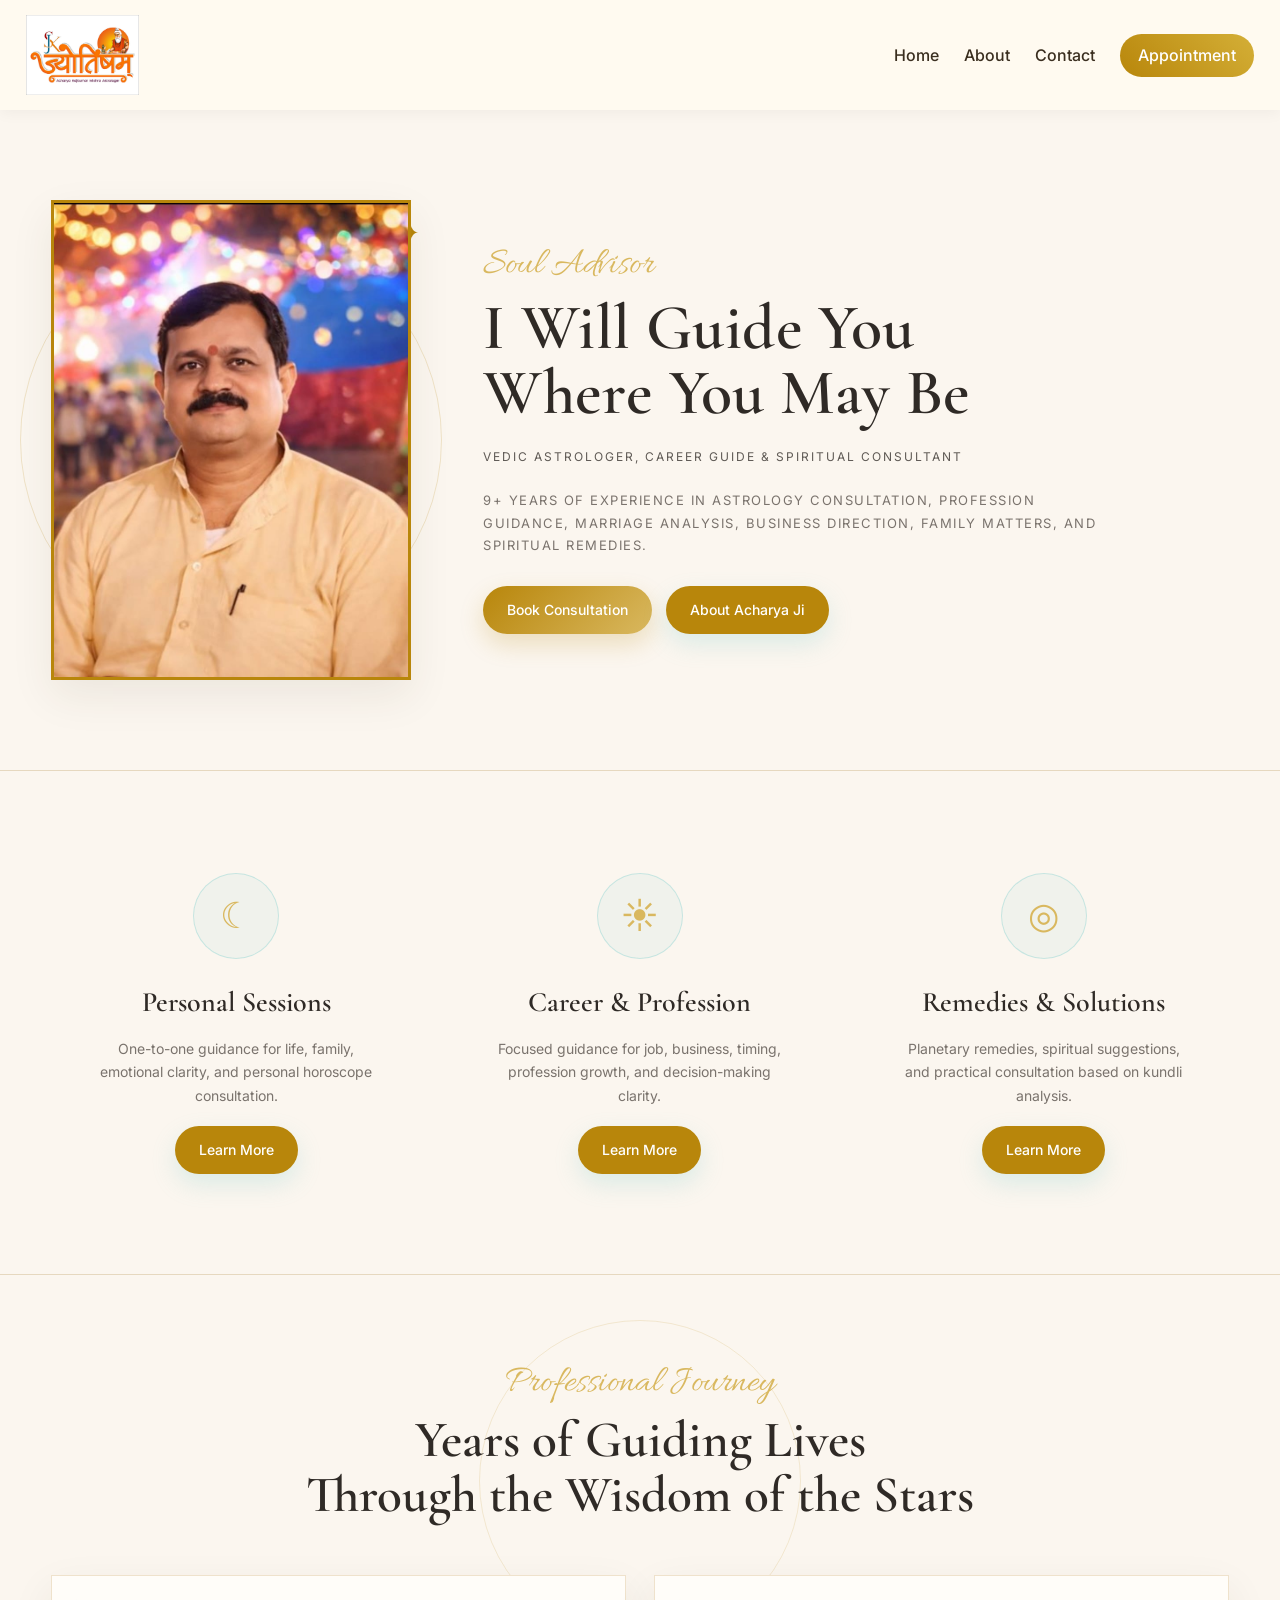
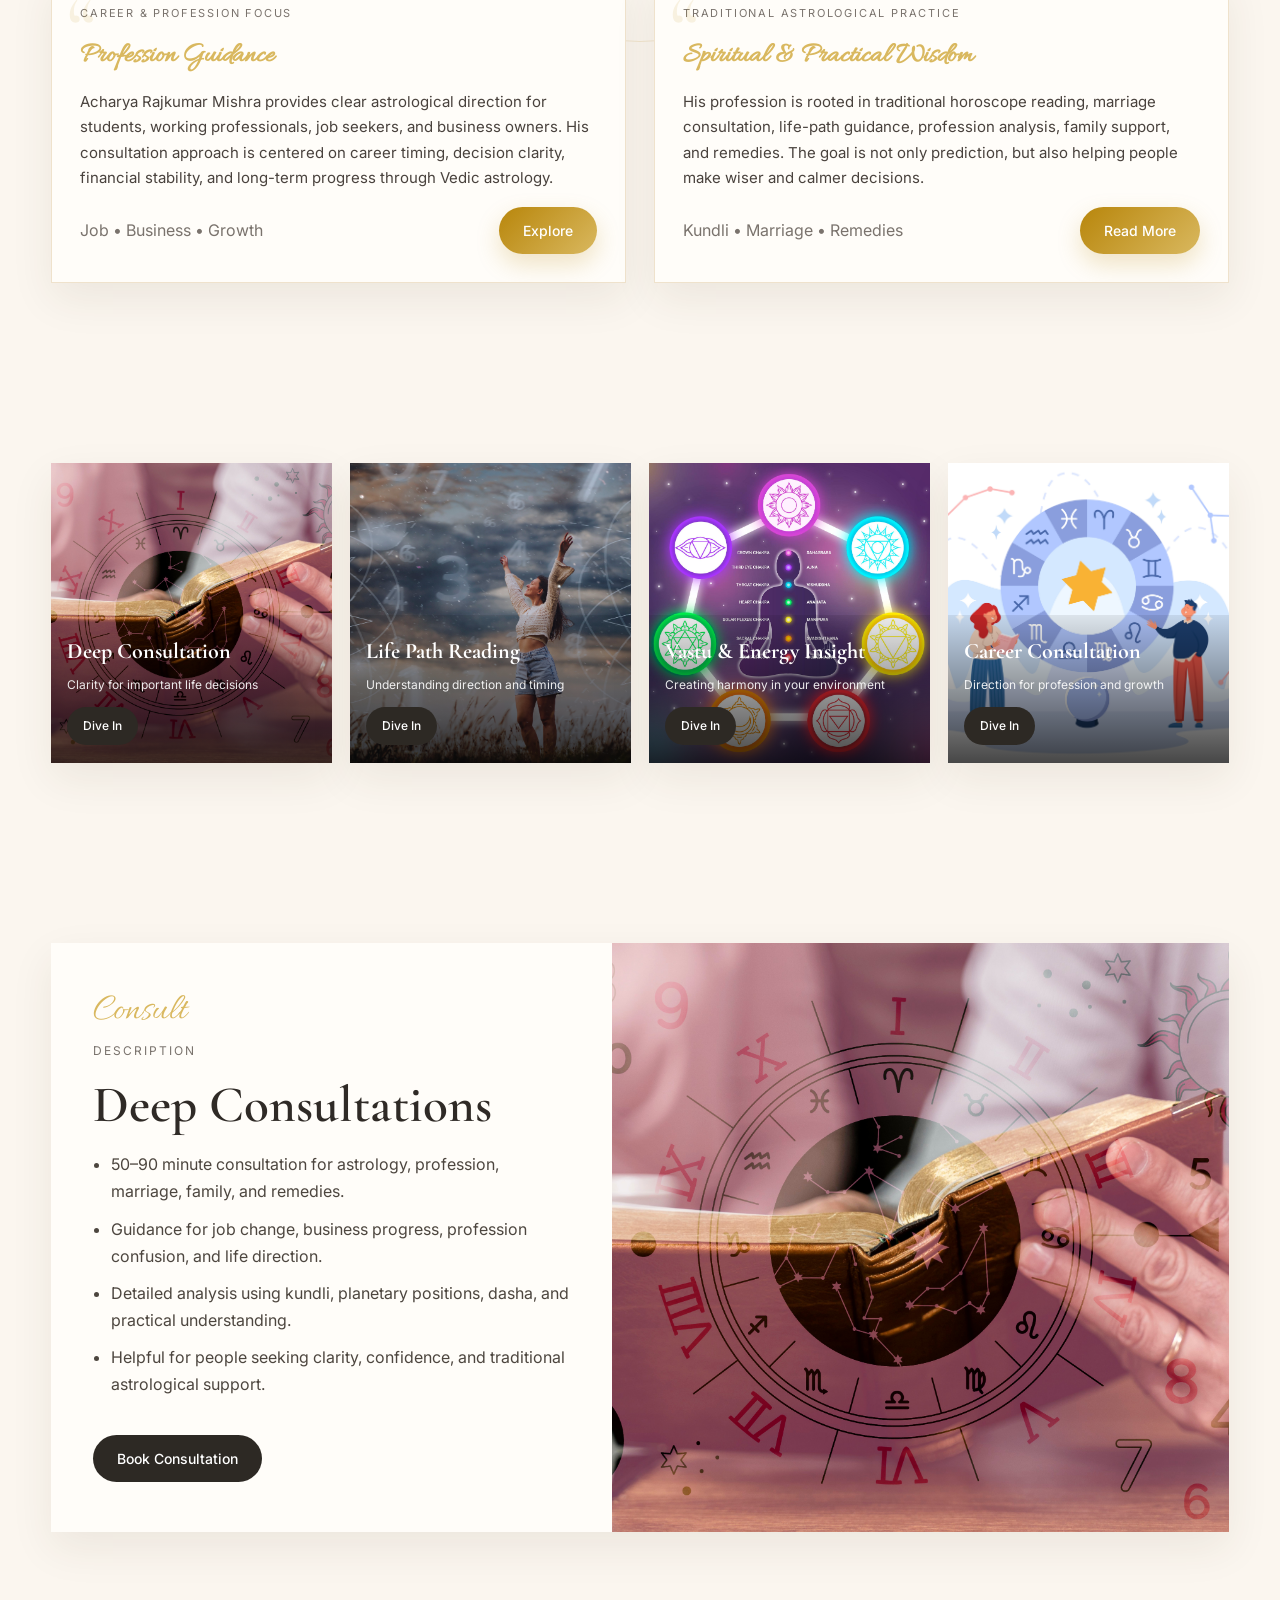
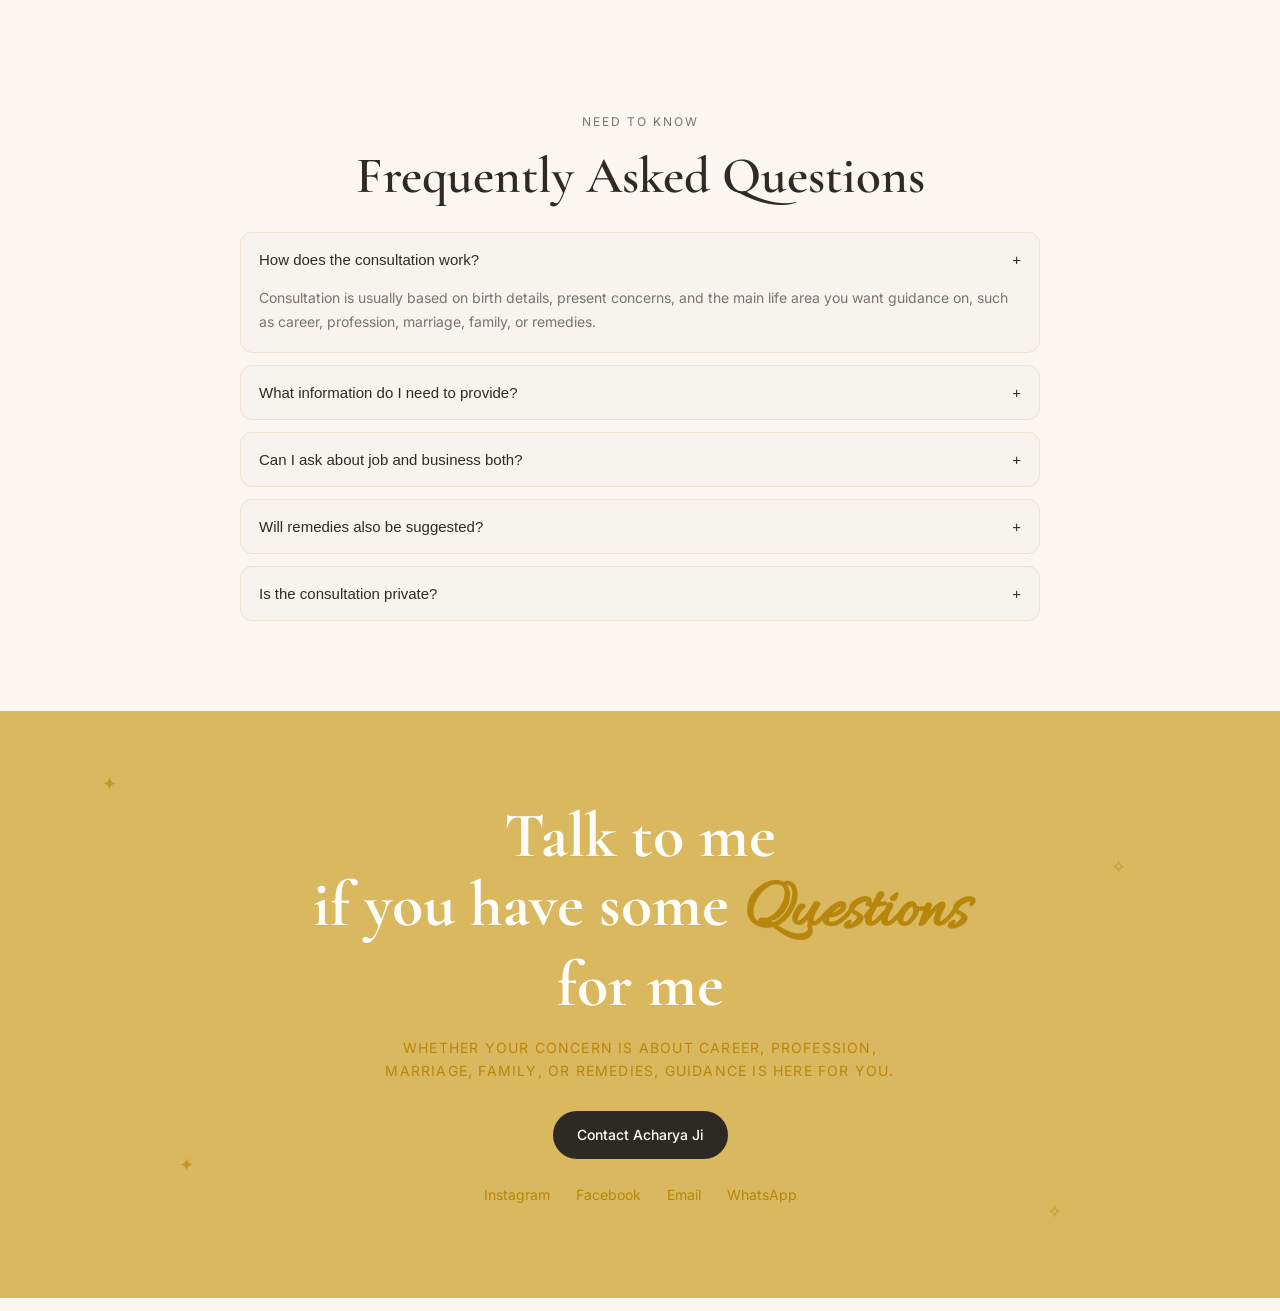
==== about.html @ c55cc21b "All new update fill added" ====
<!DOCTYPE html>
<html lang="en">
<head>
  <meta charset="UTF-8" />
  <meta name="viewport" content="width=device-width, initial-scale=1.0" />
  <title>About Acharya Rajkumar Mishra</title>

  <link rel="preconnect" href="https://fonts.googleapis.com">
  <link rel="preconnect" href="https://fonts.gstatic.com" crossorigin>
  <link href="https://fonts.googleapis.com/css2?family=Cormorant+Garamond:wght@400;500;600;700&family=Inter:wght@400;500;600&family=Allura&display=swap" rel="stylesheet">

  <style>
    :root{
      --bg:#fbf6ef;
      --bg-soft:#f6efe5;
      --card:#fffdf9;
      --text:#2f2a26;
      --muted:#7a736d;
      --gold:#b8860b;
      --gold-soft:#d9b85f;
      --teal:#b8860b;
      --teal-dark:#d9b85f;
      --line:#e6d8bf;
      --shadow:0 16px 40px rgba(62, 46, 22, 0.08);
      --radius:24px;
    }

    *{
      margin:0;
      padding:0;
      box-sizing:border-box;
    }

    body{
      font-family:"Inter",sans-serif;
      background:var(--bg);
      color:var(--text);
      line-height:1.7;
      overflow-x:hidden;
    }

    img{
      display:block;
      max-width:100%;
    }

    a{
      text-decoration:none;
    }

    .container{
      width:min(1180px, 92%);
      margin:auto;
    }

    .section{
      padding:90px 0;
      position:relative;
    }

    .section-line{
      border-top:1px solid var(--line);
    }

    .script-title{
      font-family:"Allura",cursive;
      color:var(--teal-dark);
      font-size:38px;
      line-height:1;
      margin-bottom:10px;
    }

    .serif-title{
      font-family:"Cormorant Garamond",serif;
      font-size:clamp(38px, 5vw, 72px);
      line-height:1.02;
      font-weight:600;
      letter-spacing:.4px;
    }

    .serif-subtitle{
      font-family:"Cormorant Garamond",serif;
      font-size:clamp(32px,4vw,56px);
      line-height:1.08;
      font-weight:600;
    }

    .small-label{
      text-transform:uppercase;
      letter-spacing:2px;
      font-size:12px;
      color:var(--muted);
      margin-bottom:16px;
    }

    .muted{
      color:var(--muted);
    }

    .btn{
      display:inline-flex;
      align-items:center;
      justify-content:center;
      padding:12px 24px;
      border-radius:999px;
      font-size:14px;
      font-weight:500;
      transition:.3s ease;
      border:none;
      cursor:pointer;
    }

    .btn-primary{
      background:linear-gradient(135deg,var(--gold),var(--gold-soft));
      color:#fff;
      box-shadow:0 10px 24px rgba(184,134,11,0.22);
    }

    .btn-primary:hover{
      transform:translateY(-2px);
      opacity:.95;
    }

    .btn-secondary{
      background:var(--teal);
      color:#fff;
      box-shadow:0 10px 24px rgba(120,202,202,0.24);
    }

    .btn-secondary:hover{
      background:var(--teal-dark);
      transform:translateY(-2px);
    }

    .btn-dark{
      background:#2d2924;
      color:#fff;
    }

    .btn-dark:hover{
      transform:translateY(-2px);
    }

    /* HERO */
    .hero-grid{
      display:grid;
      grid-template-columns:360px 1fr;
      gap:72px;
      align-items:center;
    }

    .hero-image-wrap{
      position:relative;
      max-width:360px;
      margin:auto;
    }

    .hero-image-wrap::before{
      content:"";
      position:absolute;
      width:420px;
      height:420px;
      border:1px solid rgba(184,134,11,0.18);
      border-radius:50%;
      top:50%;
      left:50%;
      transform:translate(-50%,-50%);
    }

    .hero-image-wrap::after{
      content:"✦";
      position:absolute;
      right:-8px;
      top:18px;
      color:var(--teal);
      font-size:18px;
    }

    .hero-image{
      position:relative;
      z-index:2;
      height:480px;
      width:100%;
      object-fit:cover;
      border:3px solid var(--teal);
      box-shadow:var(--shadow);
      background:#ddd;
    }

    .hero-content{
      max-width:650px;
    }

    .hero-mini{
      margin-top:22px;
      font-size:12px;
      text-transform:uppercase;
      letter-spacing:2px;
      color:#5f5a55;
    }

    .hero-meta{
      margin-top:22px;
      font-size:13px;
      text-transform:uppercase;
      letter-spacing:1.5px;
      color:var(--muted);
      max-width:620px;
    }

    .hero-actions{
      margin-top:30px;
      display:flex;
      gap:14px;
      flex-wrap:wrap;
    }

    /* FEATURE CARDS */
    .three-cards{
      display:grid;
      grid-template-columns:repeat(3,1fr);
      gap:34px;
      text-align:center;
    }

    .info-card{
      padding:12px 10px 10px;
    }

    .info-icon{
      width:86px;
      height:86px;
      margin:0 auto 20px;
      border-radius:50%;
      display:grid;
      place-items:center;
      border:1px solid rgba(120,202,202,0.35);
      background:rgba(120,202,202,0.08);
      color:var(--teal-dark);
      font-size:36px;
    }

    .info-card h4{
      font-family:"Cormorant Garamond",serif;
      font-size:28px;
      font-weight:600;
      margin-bottom:10px;
    }

    .info-card p{
      max-width:300px;
      margin:0 auto 18px;
      font-size:14px;
      color:var(--muted);
    }

    /* CENTER HEADING */
    .center-intro{
      text-align:center;
      max-width:860px;
      margin:0 auto 52px;
      position:relative;
    }

    .center-intro::before{
      content:"";
      position:absolute;
      width:320px;
      height:320px;
      border:1px solid rgba(184,134,11,0.14);
      border-radius:50%;
      left:50%;
      top:-45px;
      transform:translateX(-50%);
      z-index:0;
    }

    .center-intro > *{
      position:relative;
      z-index:1;
    }

    /* STORY / CAREER */
    .story-grid{
      display:grid;
      grid-template-columns:1fr 1fr;
      gap:28px;
    }

    .story-card{
      background:var(--card);
      border:1px solid #efe2cc;
      padding:28px;
      box-shadow:var(--shadow);
      position:relative;
      overflow:hidden;
    }

    .story-card::before{
      content:"“";
      position:absolute;
      left:14px;
      top:-24px;
      font-family:"Cormorant Garamond",serif;
      font-size:90px;
      color:rgba(184,134,11,0.10);
    }

    .story-tag{
      font-size:11px;
      letter-spacing:1.8px;
      text-transform:uppercase;
      color:var(--muted);
      margin-bottom:10px;
    }

    .story-card h5{
      font-family:"Allura",cursive;
      font-size:28px;
      color:var(--teal-dark);
      margin-bottom:8px;
    }

    .story-card p{
      color:#49423d;
      font-size:15px;
    }

    .story-footer{
      margin-top:16px;
      display:flex;
      justify-content:space-between;
      align-items:center;
      gap:10px;
      flex-wrap:wrap;
    }

    /* IMAGE GALLERY */
    .service-gallery{
      display:grid;
      grid-template-columns:repeat(4,1fr);
      gap:18px;
    }

    .service-tile{
      min-height:300px;
      position:relative;
      overflow:hidden;
      background:#ddd;
      box-shadow:var(--shadow);
    }

    .service-tile img{
      width:100%;
      height:100%;
      object-fit:cover;
      transition:.5s ease;
    }

    .service-tile:hover img{
      transform:scale(1.05);
    }

    .service-overlay{
      position:absolute;
      inset:auto 0 0 0;
      padding:18px 16px;
      background:linear-gradient(to top, rgba(0,0,0,0.72), rgba(0,0,0,0.08));
      color:#fff;
    }

    .service-overlay h4{
      font-family:"Cormorant Garamond",serif;
      font-size:22px;
      margin-bottom:4px;
    }

    .service-overlay p{
      font-size:12px;
      margin-bottom:12px;
      opacity:.9;
    }

    .service-overlay .btn{
      padding:9px 16px;
      font-size:12px;
    }

    /* CONSULT */
    .consult-grid{
      display:grid;
      grid-template-columns:1fr 1.1fr;
      min-height:500px;
      background:var(--card);
      box-shadow:var(--shadow);
      overflow:hidden;
    }

    .consult-content{
      padding:50px 42px;
      display:flex;
      flex-direction:column;
      justify-content:center;
    }

    .consult-content ul{
      margin:18px 0 26px 18px;
      color:#4d463f;
    }

    .consult-content li{
      margin-bottom:10px;
    }

    .consult-image img{
      width:100%;
      height:100%;
      object-fit:cover;
    }

    /* FAQ */
    .faq-wrap{
      max-width:800px;
      margin:auto;
      text-align:center;
    }

    .faq-list{
      margin-top:28px;
      display:flex;
      flex-direction:column;
      gap:12px;
      text-align:left;
    }

    .faq-item{
      background:#f7f4ef;
      border:1px solid #eee2d2;
      border-radius:12px;
      overflow:hidden;
    }

    .faq-question{
      width:100%;
      background:transparent;
      border:none;
      padding:18px 18px;
      text-align:left;
      display:flex;
      justify-content:space-between;
      gap:12px;
      font-size:15px;
      font-weight:500;
      color:#2f2a26;
      cursor:pointer;
    }

    .faq-answer{
      display:none;
      padding:0 18px 18px;
      color:var(--muted);
      font-size:14px;
    }

    .faq-item.active .faq-answer{
      display:block;
    }

    /* CTA */
    .cta-section{
      background:#d9b85f;
      text-align:center;
      padding:90px 0;
      position:relative;
      overflow:hidden;
    }

    .cta-title{
      font-family:"Cormorant Garamond",serif;
      font-size:clamp(36px,5vw,64px);
      line-height:1.08;
      color:#fffdf7;
      text-shadow:0 1px 0 rgba(0,0,0,0.03);
    }

    .cta-title span{
      font-family:"Allura",cursive;
      color:#b8860b;
      font-size:1.08em;
    }

    .cta-text{
      margin:16px auto 28px;
      max-width:540px;
      color:#b8860b;
      font-size:14px;
      text-transform:uppercase;
      letter-spacing:1.2px;
    }

    .contact-links{
      display:flex;
      justify-content:center;
      flex-wrap:wrap;
      gap:26px;
      margin-top:24px;
    }

    .contact-links a{
      color:#b8860b;
      font-size:14px;
      border-bottom:1px solid transparent;
      transition:.3s ease;
    }

    .contact-links a:hover{
      border-color:#b8860b;
    }

    .floating-star{
      position:absolute;
      color:var(--teal);
      opacity:.65;
      font-size:18px;
      animation:floatStar 6s ease-in-out infinite;
      pointer-events:none;
    }

    .star-1{ top:10%; left:8%; }
    .star-2{ top:24%; right:12%; animation-delay:1.2s; }
    .star-3{ bottom:20%; left:14%; animation-delay:2s; }
    .star-4{ bottom:12%; right:17%; animation-delay:3s; }

    @keyframes floatStar{
      0%,100%{ transform:translateY(0) rotate(0deg); }
      50%{ transform:translateY(-12px) rotate(12deg); }
    }

    @media (max-width:1100px){
      .hero-grid{
        grid-template-columns:320px 1fr;
        gap:42px;
      }

      .service-gallery{
        grid-template-columns:repeat(2,1fr);
      }
    }

    @media (max-width:900px){
      .hero-grid,
      .story-grid,
      .consult-grid{
        grid-template-columns:1fr;
      }

      .hero-content{
        text-align:center;
        margin:auto;
      }

      .hero-actions{
        justify-content:center;
      }

      .three-cards{
        grid-template-columns:1fr;
      }

      .consult-content{
        order:2;
      }

      .consult-image{
        order:1;
        min-height:340px;
      }
    }

    @media (max-width:640px){
      .section{
        padding:70px 0;
      }

      .service-gallery{
        grid-template-columns:1fr;
      }

      .hero-image{
        height:400px;
      }

      .consult-content{
        padding:34px 24px;
      }
    }

    /* NAVBAR */
        .navbar {
            width: 100%;
            background: #fffaf0;
            padding: 15px 2%;
            position: sticky;
            top: 0;
            z-index: 100;
            transition: 0.3s ease;
            box-shadow: 0 2px 15px rgba(0, 0, 0, 0.05);
            margin-bottom: 1%;
            margin-top: -1%;
        }

        .nav-container {
            display: flex;
            justify-content: space-between;
            align-items: center;
        }

        /* LOGO */
        .logo img {
            height: 80px;
            width: auto;
        }

        /* MENU */
        .nav-menu {
            display: flex;
            align-items: center;
            gap: 25px;
        }

        .nav-menu a {
            text-decoration: none;
            color: #3a2e1f;
            font-weight: 500;
            transition: 0.3s ease;
        }

        .nav-menu a:hover {
            color: #b8860b;
        }

        /* APPOINTMENT BUTTON */
        .nav-btn {
            background: linear-gradient(45deg, #b8860b, #d4af37);
            color: white !important;
            padding: 8px 18px;
            border-radius: 25px;
            font-weight: 600;
            transition: 0.3s ease;
        }

        .nav-btn:hover {
            transform: translateY(-2px);
            box-shadow: 0 6px 15px rgba(184, 134, 11, 0.4);
        }

        /* MOBILE TOGGLE */
        .menu-toggle {
            display: none;
            font-size: 28px;
            cursor: pointer;
            color: #3a2e1f;
        }

        /* RESPONSIVE */
        @media (max-width: 992px) {

            .nav-menu {
                position: absolute;
                top: 80px;
                right: 0;
                background: #fffaf0;
                flex-direction: column;
                width: 250px;
                padding: 25px;
                box-shadow: -5px 10px 25px rgba(0, 0, 0, 0.1);
                display: none;
                border-radius: 0 0 0 15px;
            }

            .nav-menu.active {
                display: flex;
            }

            .menu-toggle {
                display: block;
            }
        }

  </style>
</head>
<body>

  <!-- NAVBAR -->
    <header class="navbar">
        <div class="nav-container">

            <!-- LOGO LEFT -->
            <div class="logo">
                <img src="images/WhatsApp Image 2026-03-04 at 14.30.59.jpeg" alt="Astrology Logo">
            </div>

            <!-- MENU -->
            <nav class="nav-menu" id="navMenu">
                <a href="index.html">Home</a>
                <a href="about.html">About</a>
                <!-- <a href="#courses">Courses</a> -->
                <!-- <a href="#planets">Planets</a> -->
                <a href="contact.html">Contact</a>
                <a href="index.html#appointment" class="nav-btn">Appointment</a>
            </nav>

            <!-- MOBILE MENU ICON -->
            <div class="menu-toggle" id="menuToggle">
                ☰
            </div>

        </div>
    </header>

  <section class="section">
    <div class="container hero-grid">
      <div class="hero-image-wrap">
        <img class="hero-image" src="images/Acharya Rajkumar Mishra Photo.png" alt="Acharya Rajkumar Mishra portrait placeholder">
      </div>

      <div class="hero-content">
        <div class="script-title">Soul Advisor</div>
        <h1 class="serif-title">I Will Guide You<br>Where You May Be</h1>

        <div class="hero-mini">Vedic Astrologer, Career Guide & Spiritual Consultant</div>

        <p class="hero-meta">
          9+ years of experience in astrology consultation, profession guidance,
          marriage analysis, business direction, family matters, and spiritual remedies.
        </p>

        <div class="hero-actions">
          <a href="contact.html" class="btn btn-primary">Book Consultation</a>
          <a href="about.html" class="btn btn-secondary">About Acharya Ji</a>
        </div>
      </div>
    </div>
  </section>

  <section class="section section-line">
    <div class="container three-cards">
      <div class="info-card">
        <div class="info-icon">☾</div>
        <h4>Personal Sessions</h4>
        <p>One-to-one guidance for life, family, emotional clarity, and personal horoscope consultation.</p>
        <a href="#" class="btn btn-secondary">Learn More</a>
      </div>

      <div class="info-card">
        <div class="info-icon">☀</div>
        <h4>Career & Profession</h4>
        <p>Focused guidance for job, business, timing, profession growth, and decision-making clarity.</p>
        <a href="#" class="btn btn-secondary">Learn More</a>
      </div>

      <div class="info-card">
        <div class="info-icon">◎</div>
        <h4>Remedies & Solutions</h4>
        <p>Planetary remedies, spiritual suggestions, and practical consultation based on kundli analysis.</p>
        <a href="#" class="btn btn-secondary">Learn More</a>
      </div>
    </div>
  </section>

  <section class="section section-line">
    <div class="container">
      <div class="center-intro">
        <div class="script-title">Professional Journey</div>
        <h2 class="serif-subtitle">Years of Guiding Lives<br>Through the Wisdom of the Stars</h2>
      </div>

      <div class="story-grid">
        <div class="story-card">
          <div class="story-tag">Career & Profession Focus</div>
          <h5>Profession Guidance</h5>
          <p>
            Acharya Rajkumar Mishra provides clear astrological direction for students,
            working professionals, job seekers, and business owners. His consultation
            approach is centered on career timing, decision clarity, financial stability,
            and long-term progress through Vedic astrology.
          </p>
          <div class="story-footer">
            <span class="muted">Job • Business • Growth</span>
            <a href="#" class="btn btn-primary">Explore</a>
          </div>
        </div>

        <div class="story-card">
          <div class="story-tag">Traditional Astrological Practice</div>
          <h5>Spiritual & Practical Wisdom</h5>
          <p>
            His profession is rooted in traditional horoscope reading, marriage consultation,
            life-path guidance, profession analysis, family support, and remedies.
            The goal is not only prediction, but also helping people make wiser and calmer decisions.
          </p>
          <div class="story-footer">
            <span class="muted">Kundli • Marriage • Remedies</span>
            <a href="contact.html" class="btn btn-primary">Read More</a>
          </div>
        </div>
      </div>
    </div>
  </section>

  <section class="section">
    <div class="container service-gallery">
      <div class="service-tile">
        <img src="images/Deep Consultation.jpg" alt="Astrology consultation setup">
        <div class="service-overlay">
          <h4>Deep Consultation</h4>
          <p>Clarity for important life decisions</p>
          <a href="#" class="btn btn-dark">Dive In</a>
        </div>
      </div>

      <div class="service-tile">
        <img src="images/Life Path Reading.jpg" alt="Spiritual notes and cards">
        <div class="service-overlay">
          <h4>Life Path Reading</h4>
          <p>Understanding direction and timing</p>
          <a href="#" class="btn btn-dark">Dive In</a>
        </div>
      </div>

      <div class="service-tile">
        <img src="images/neon-body-chakras-concept-set/3964647.jpg" alt="Calm spiritual space">
        <div class="service-overlay">
          <h4>Vastu & Energy Insight</h4>
          <p>Creating harmony in your environment</p>
          <a href="#" class="btn btn-dark">Dive In</a>
        </div>
      </div>

      <div class="service-tile">
        <img src="images/tiny-characters-with-symbols-zodiac-signs-magic-ball-stars-constellations-woman-reading-horoscope-fl/Tiny characters with symbols of zodiac signs and magic ball.jpg" alt="Consultation desk aesthetic">
        <div class="service-overlay">
          <h4>Career Consultation</h4>
          <p>Direction for profession and growth</p>
          <a href="#" class="btn btn-dark">Dive In</a>
        </div>
      </div>
    </div>
  </section>

  <section class="section">
    <div class="container consult-grid">
      <div class="consult-content">
        <div class="script-title">Consult</div>
        <div class="small-label">Description</div>
        <h2 class="serif-subtitle">Deep Consultations</h2>

        <ul>
          <li>50–90 minute consultation for astrology, profession, marriage, family, and remedies.</li>
          <li>Guidance for job change, business progress, profession confusion, and life direction.</li>
          <li>Detailed analysis using kundli, planetary positions, dasha, and practical understanding.</li>
          <li>Helpful for people seeking clarity, confidence, and traditional astrological support.</li>
        </ul>

        <div>
          <a href="contact.html" class="btn btn-dark">Book Consultation</a>
        </div>
      </div>

      <div class="consult-image">
        <img src="images/Deep Consultation.jpg" alt="Consultation visual placeholder">
      </div>
    </div>
  </section>

  <section class="section">
    <div class="container faq-wrap">
      <div class="small-label">Need to Know</div>
      <h2 class="serif-subtitle">Frequently Asked Questions</h2>

      <div class="faq-list">
        <div class="faq-item active">
          <button class="faq-question">How does the consultation work? <span>+</span></button>
          <div class="faq-answer">Consultation is usually based on birth details, present concerns, and the main life area you want guidance on, such as career, profession, marriage, family, or remedies.</div>
        </div>

        <div class="faq-item">
          <button class="faq-question">What information do I need to provide? <span>+</span></button>
          <div class="faq-answer">You can provide full name, date of birth, time of birth, place of birth, and your primary concern or question.</div>
        </div>

        <div class="faq-item">
          <button class="faq-question">Can I ask about job and business both? <span>+</span></button>
          <div class="faq-answer">Yes, both can be discussed depending on the consultation type and available time.</div>
        </div>

        <div class="faq-item">
          <button class="faq-question">Will remedies also be suggested? <span>+</span></button>
          <div class="faq-answer">Yes, according to the birth chart and issue, suitable remedies and practical suggestions can also be discussed.</div>
        </div>

        <div class="faq-item">
          <button class="faq-question">Is the consultation private? <span>+</span></button>
          <div class="faq-answer">Yes, consultation details are treated respectfully and kept private.</div>
        </div>
      </div>
    </div>
  </section>

  <section class="cta-section">
    <div class="floating-star star-1">✦</div>
    <div class="floating-star star-2">✧</div>
    <div class="floating-star star-3">✦</div>
    <div class="floating-star star-4">✧</div>

    <div class="container">
      <h2 class="cta-title">Talk to me<br>if you have some <span>Questions</span><br>for me</h2>
      <p class="cta-text">
        Whether your concern is about career, profession, marriage, family, or remedies,
        guidance is here for you.
      </p>

      <a href="#" class="btn btn-dark">Contact Acharya Ji</a>

      <div class="contact-links">
        <a href="#">Instagram</a>
        <a href="#">Facebook</a>
        <a href="#">Email</a>
        <a href="#">WhatsApp</a>
      </div>
    </div>
  </section>

  <script>
    const faqItems = document.querySelectorAll(".faq-item");

    faqItems.forEach(item => {
      const btn = item.querySelector(".faq-question");
      btn.addEventListener("click", () => {
        faqItems.forEach(other => {
          if (other !== item) other.classList.remove("active");
        });
        item.classList.toggle("active");
      });
    });
  </script>
</body>
</html>
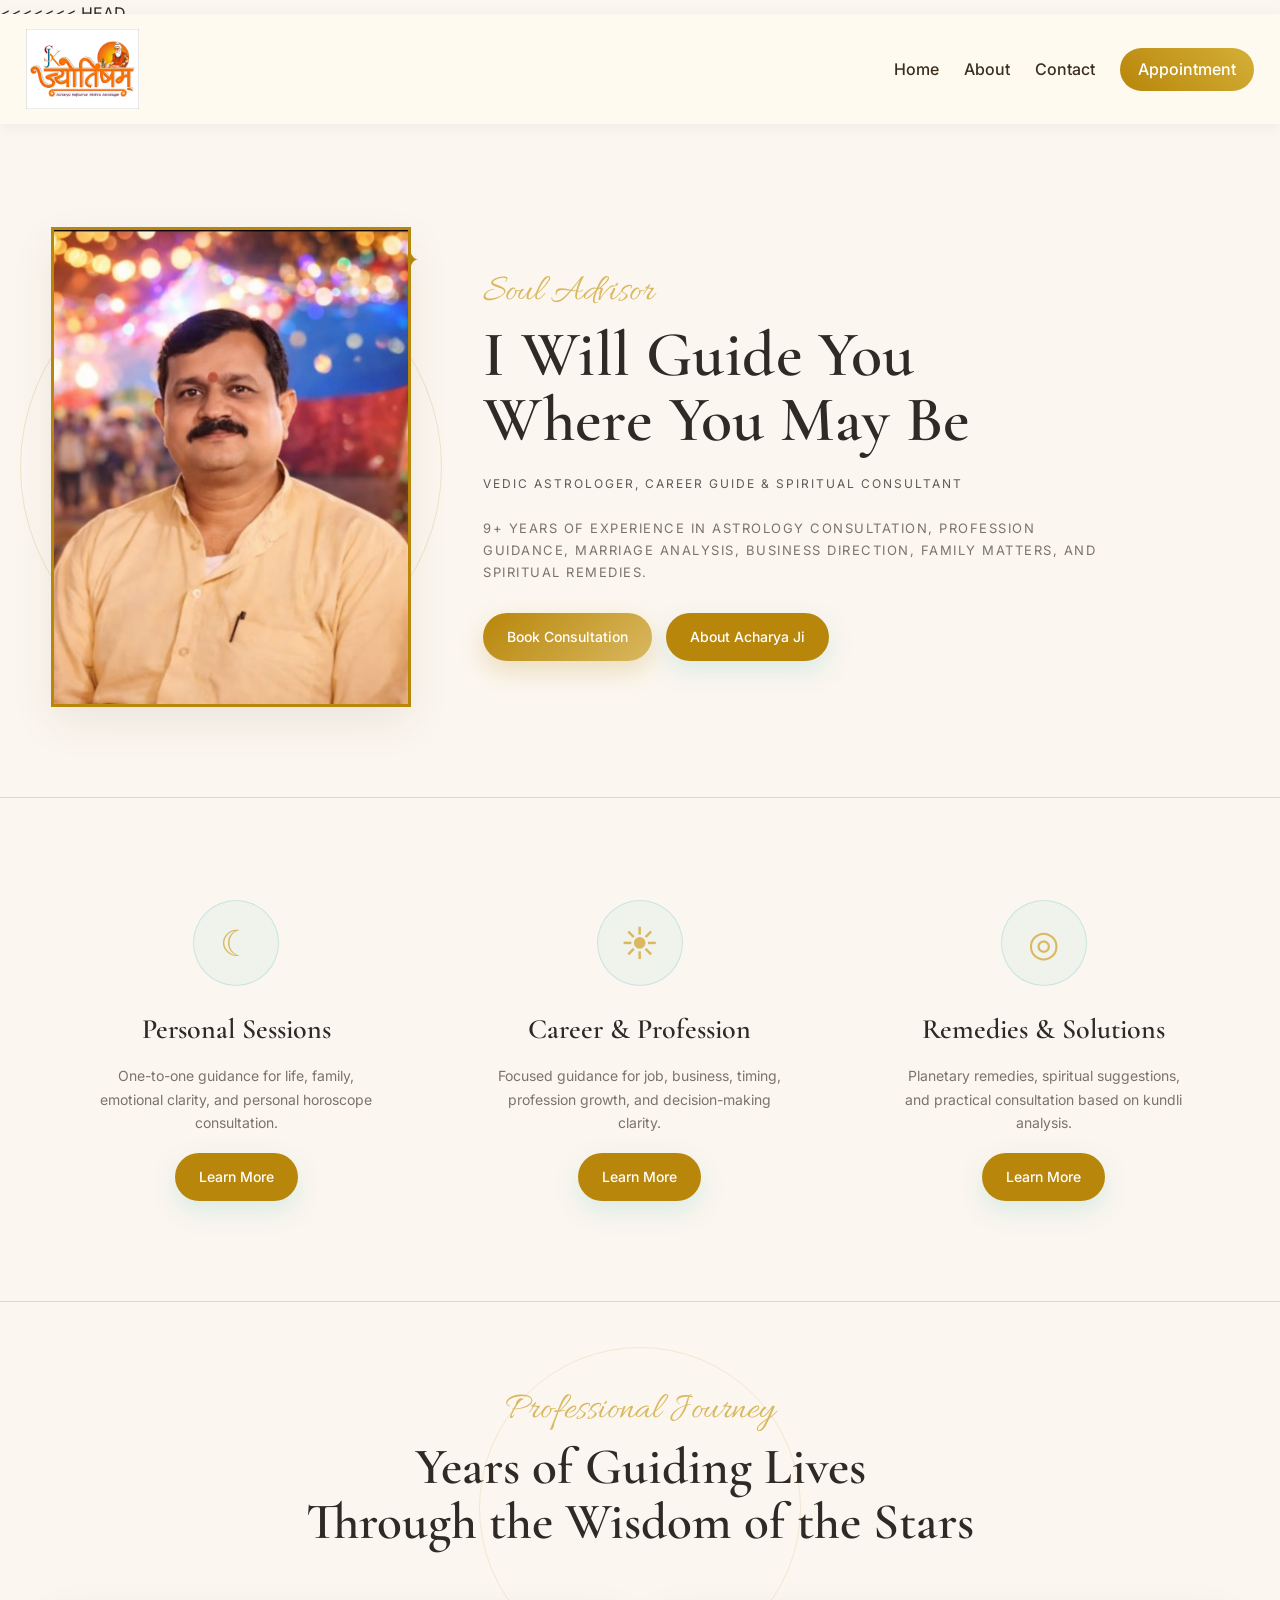
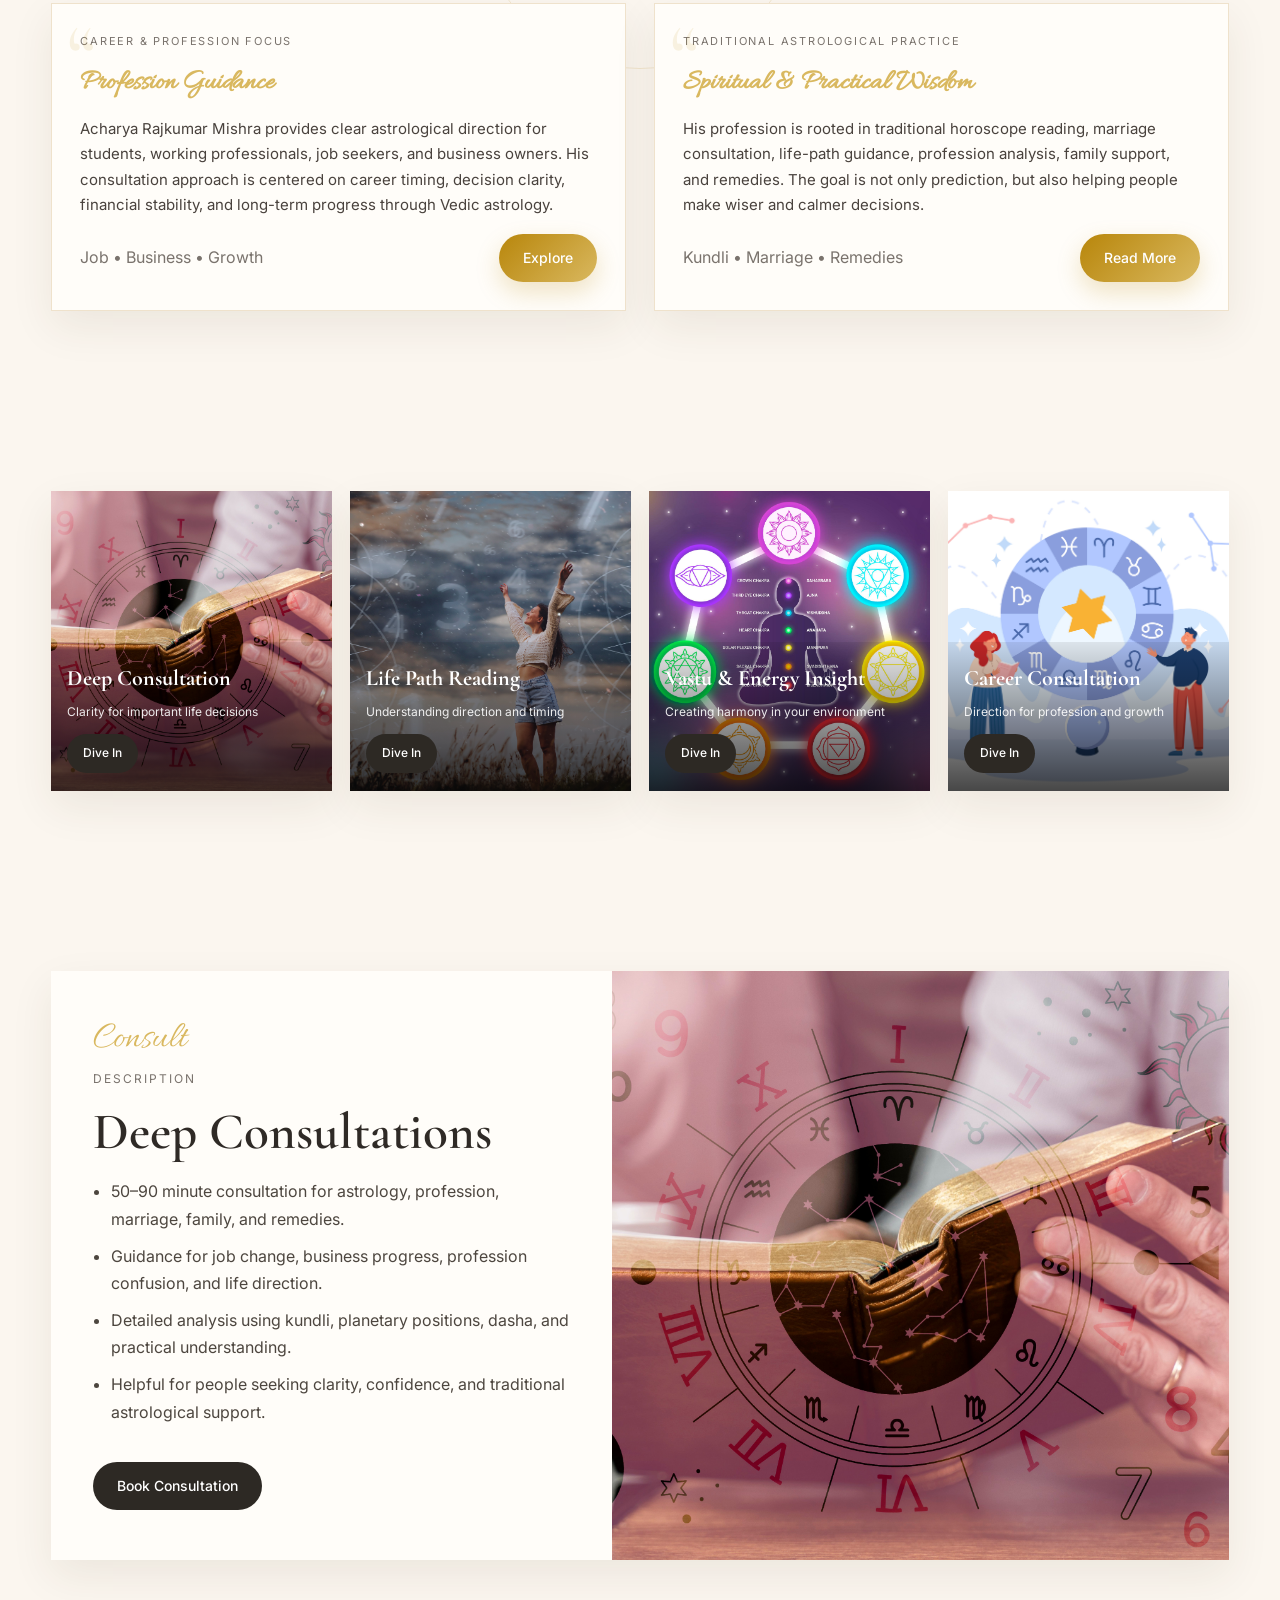
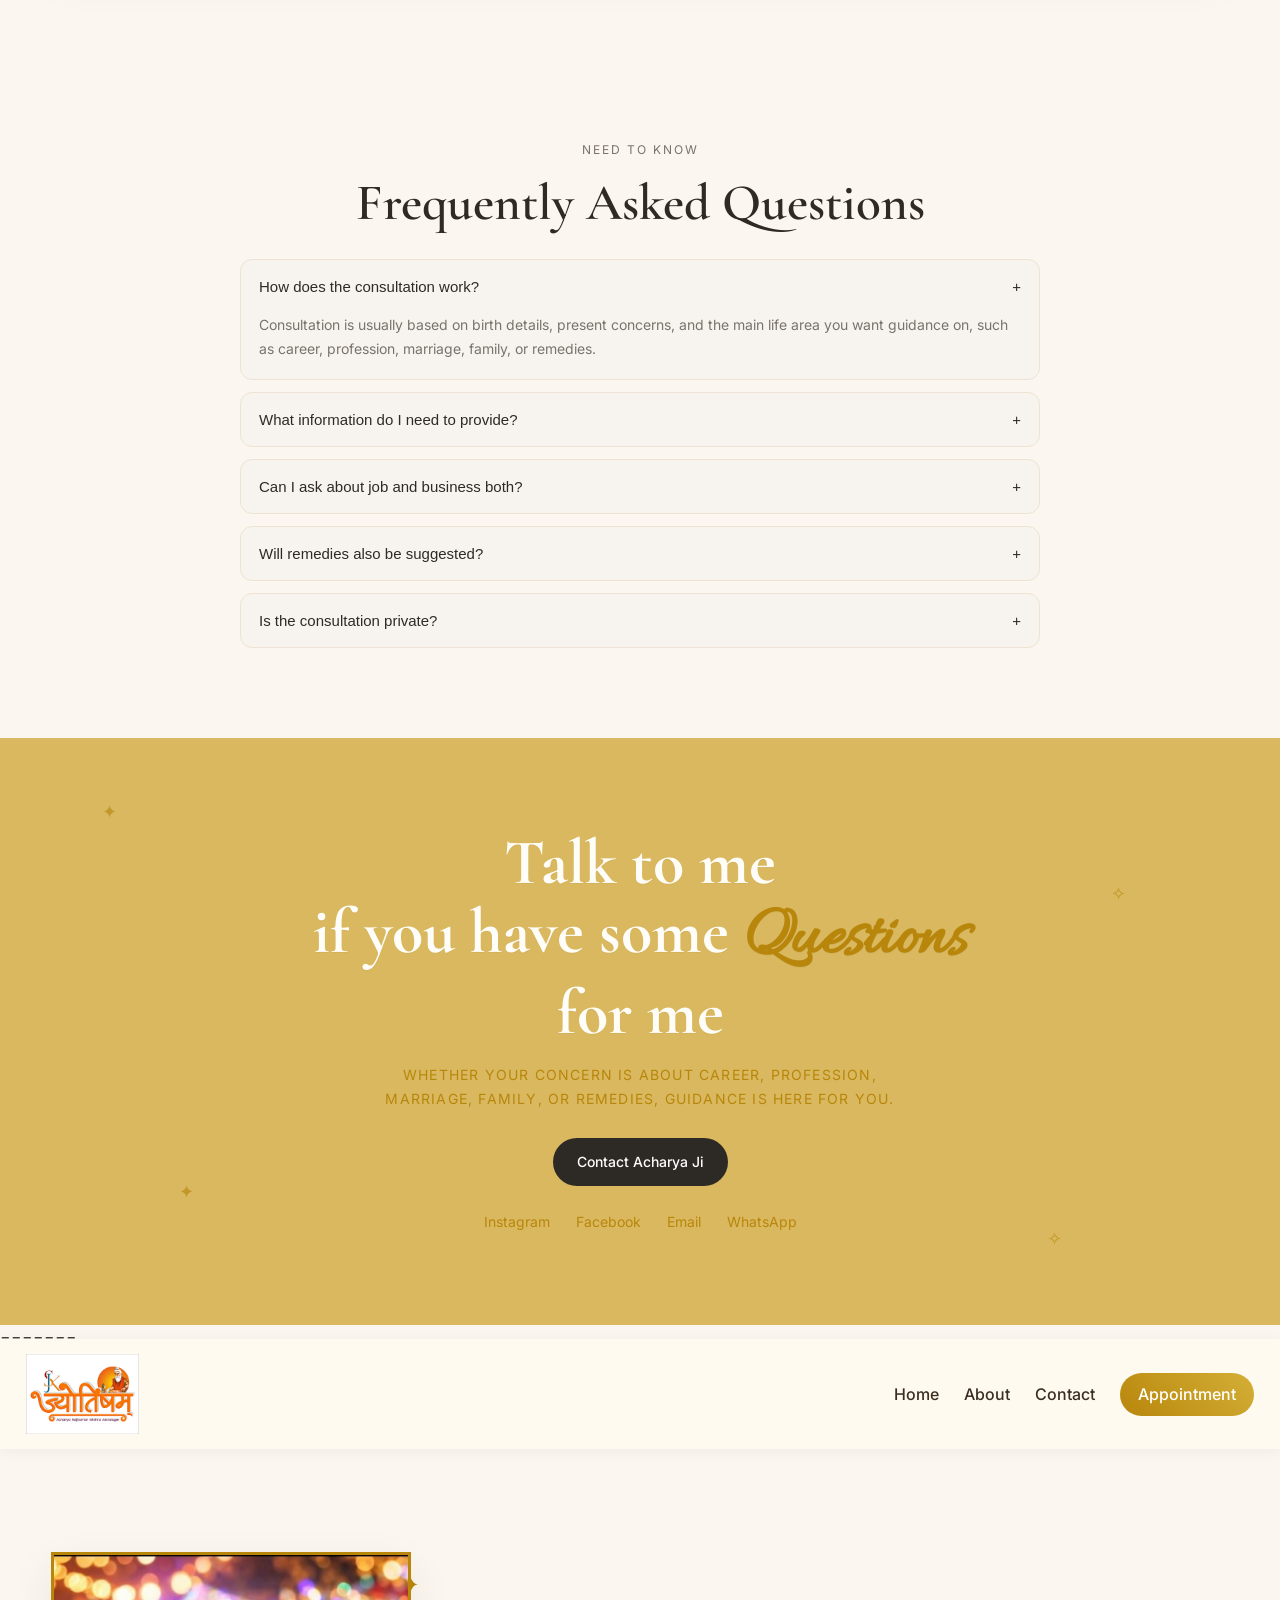
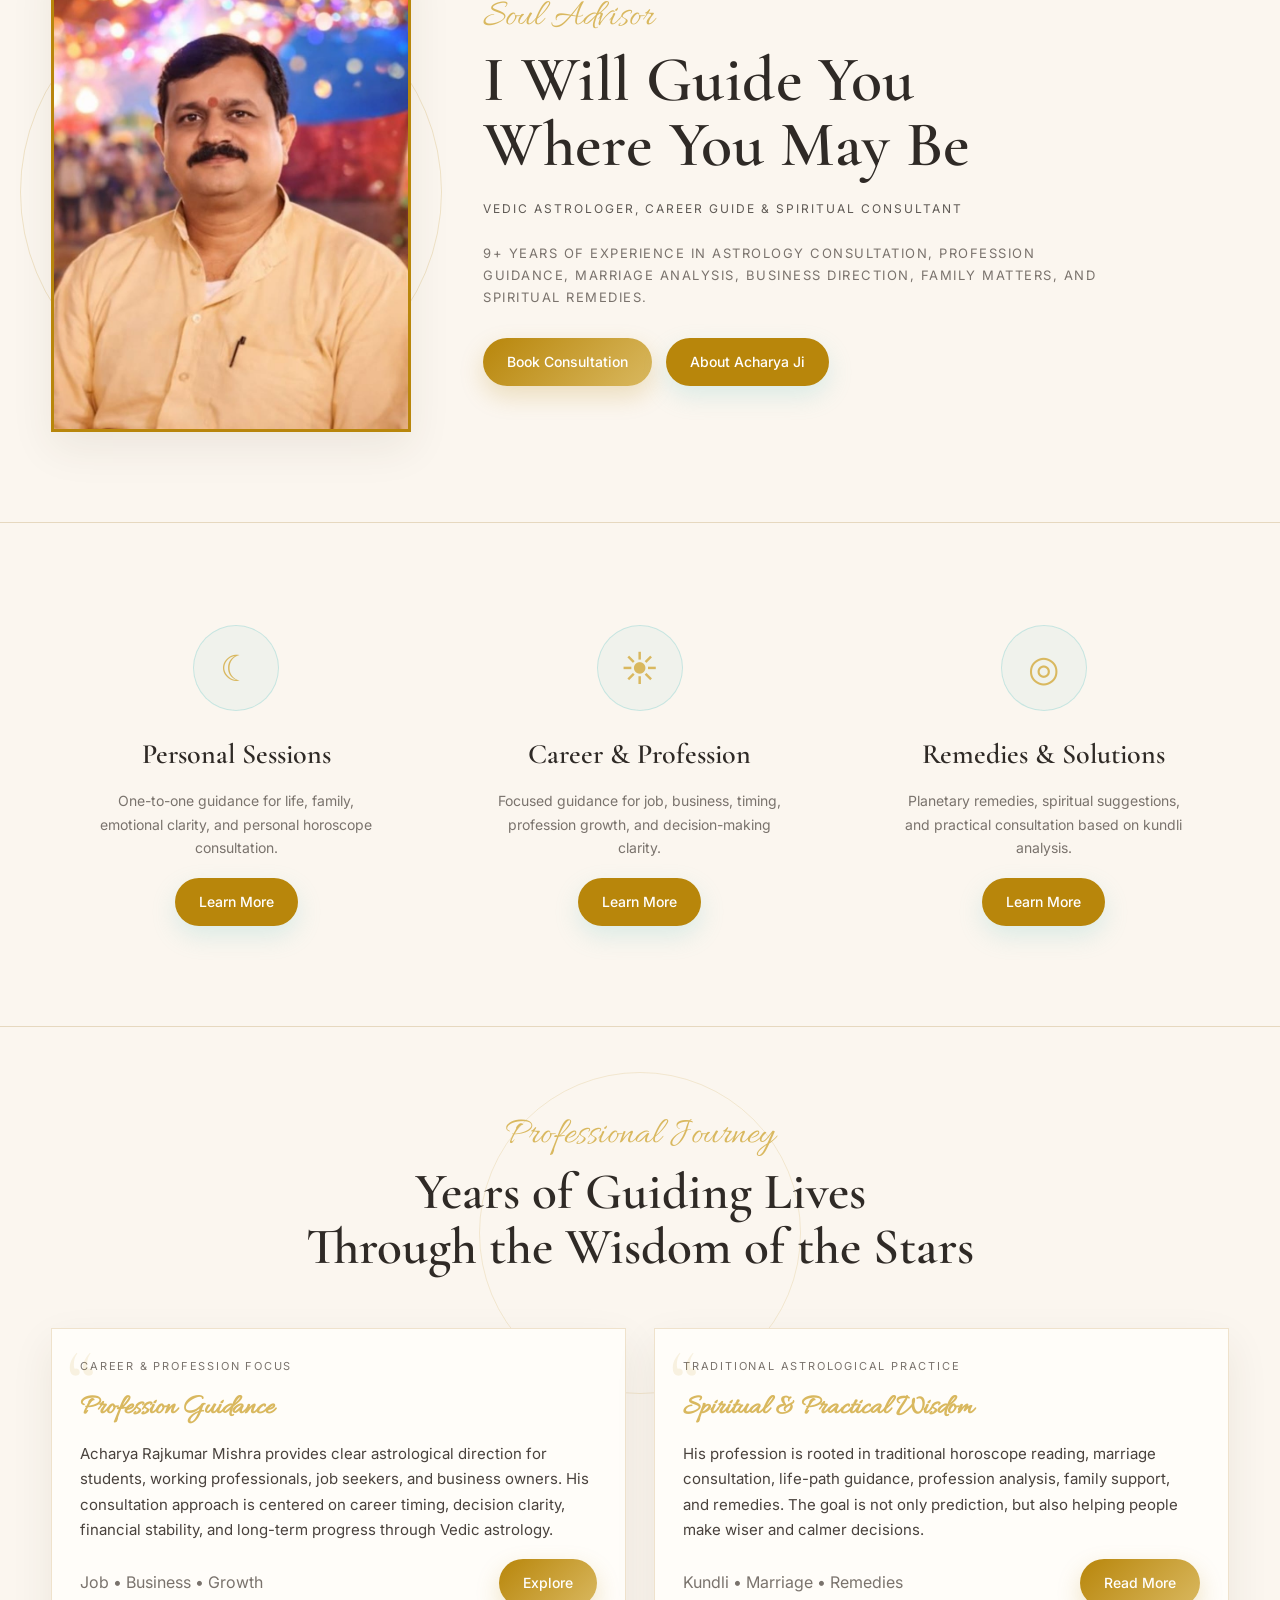
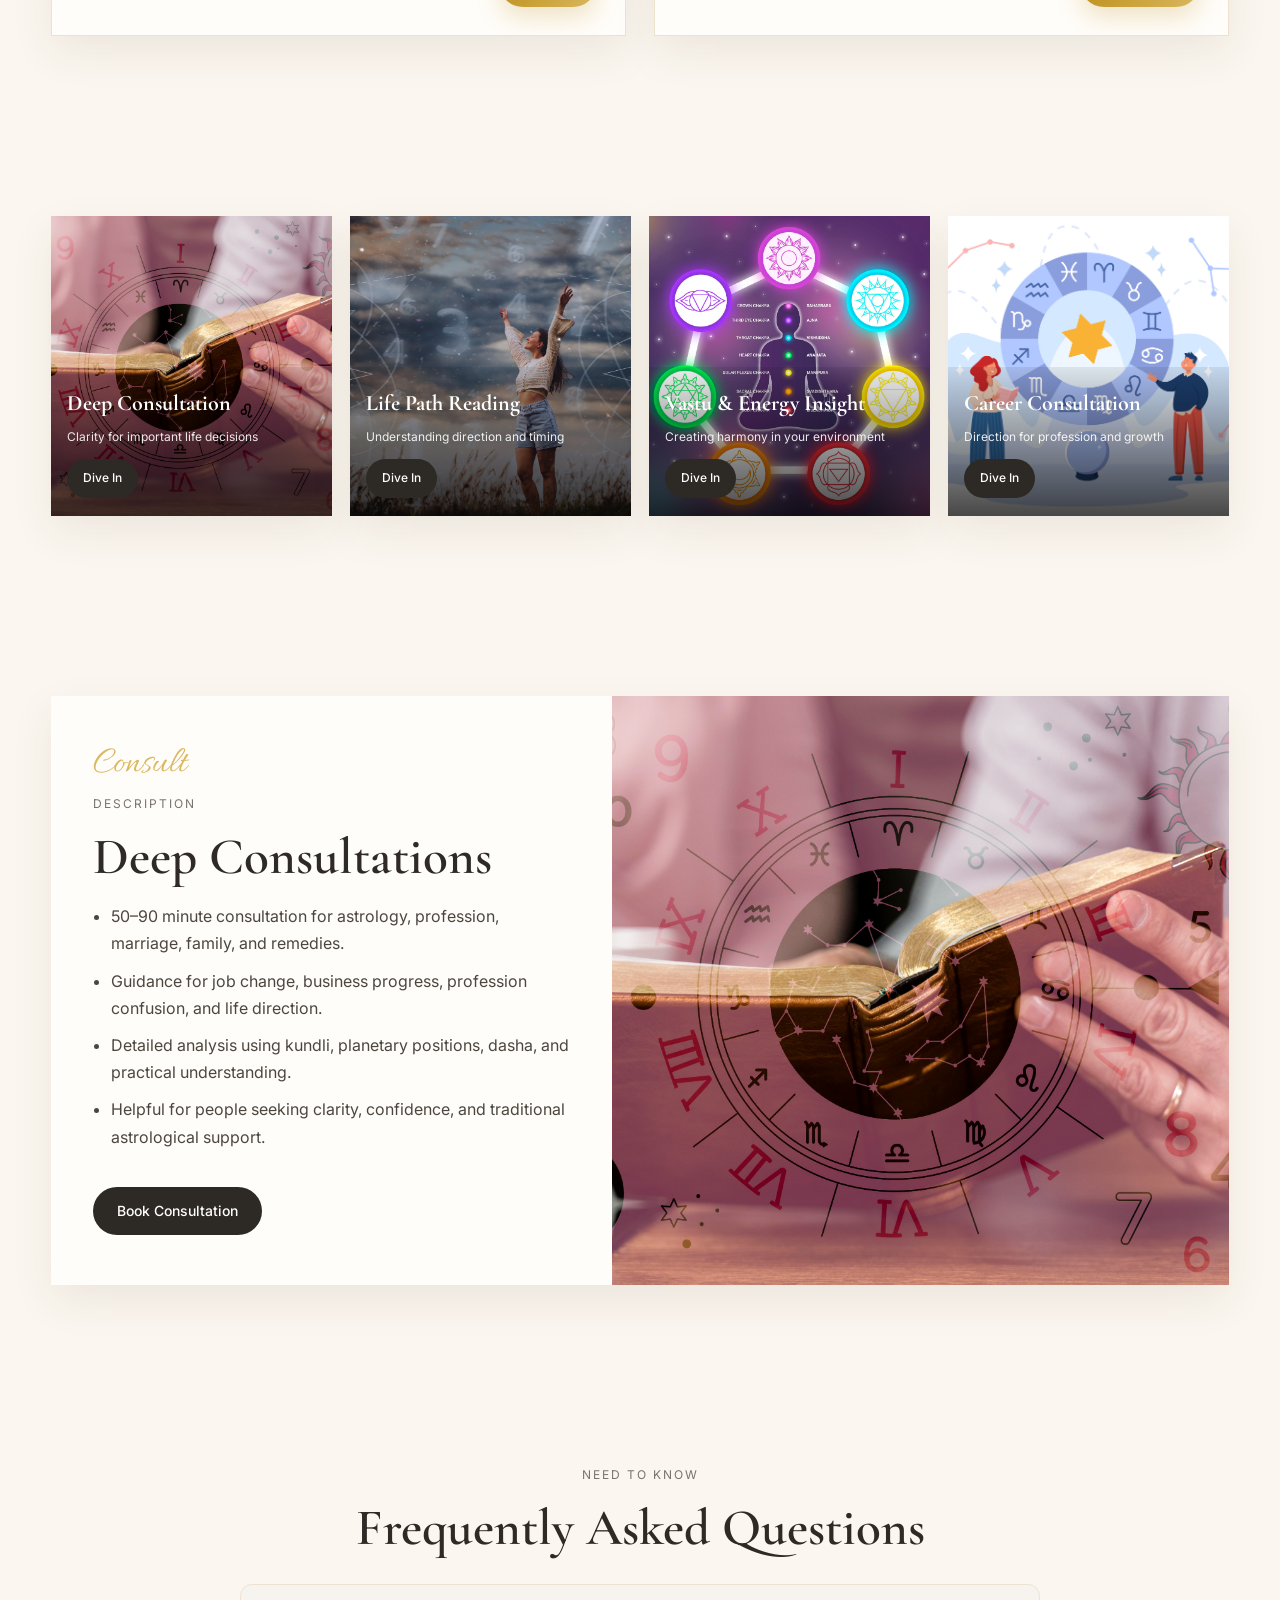
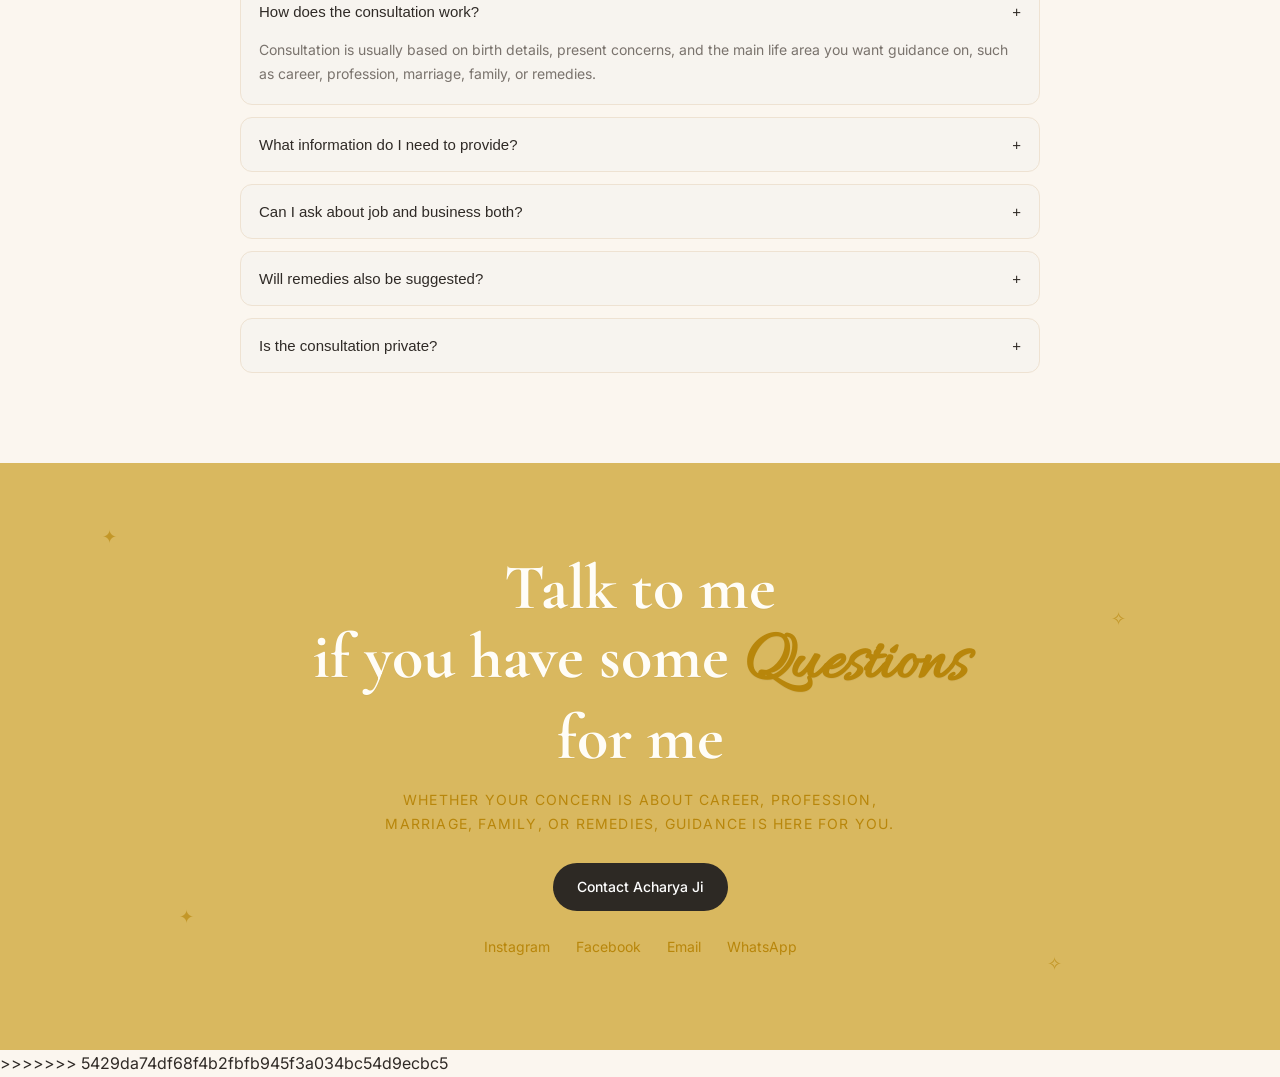
==== commit 53c1c62d: "Resolved merge conflicts" ====
--- a/about.html
+++ b/about.html
@@ -1,3 +1,4 @@
+<<<<<<< HEAD
 <!DOCTYPE html>
 <html lang="en">
 <head>
@@ -931,6 +932,978 @@
     </div>
   </section>
 
+ <script>
+  const faqItems = document.querySelectorAll(".faq-item");
+
+  faqItems.forEach(item => {
+    const btn = item.querySelector(".faq-question");
+    btn.addEventListener("click", () => {
+      faqItems.forEach(other => {
+        if (other !== item) other.classList.remove("active");
+      });
+      item.classList.toggle("active");
+    });
+  });
+
+  const menuToggle = document.getElementById("menuToggle");
+  const navMenu = document.getElementById("navMenu");
+
+  menuToggle.addEventListener("click", () => {
+    navMenu.classList.toggle("active");
+    menuToggle.textContent = navMenu.classList.contains("active") ? "✕" : "☰";
+  });
+
+  document.querySelectorAll("#navMenu a").forEach(link => {
+    link.addEventListener("click", () => {
+      navMenu.classList.remove("active");
+      menuToggle.textContent = "☰";
+    });
+  });
+
+  document.addEventListener("click", (e) => {
+    if (!menuToggle.contains(e.target) && !navMenu.contains(e.target)) {
+      navMenu.classList.remove("active");
+      menuToggle.textContent = "☰";
+    }
+  });
+</script>
+
+
+</body>
+=======
+<!DOCTYPE html>
+<html lang="en">
+<head>
+  <meta charset="UTF-8" />
+  <meta name="viewport" content="width=device-width, initial-scale=1.0" />
+  <title>About Acharya Rajkumar Mishra</title>
+
+  <link rel="preconnect" href="https://fonts.googleapis.com">
+  <link rel="preconnect" href="https://fonts.gstatic.com" crossorigin>
+  <link href="https://fonts.googleapis.com/css2?family=Cormorant+Garamond:wght@400;500;600;700&family=Inter:wght@400;500;600&family=Allura&display=swap" rel="stylesheet">
+
+  <style>
+    :root{
+      --bg:#fbf6ef;
+      --bg-soft:#f6efe5;
+      --card:#fffdf9;
+      --text:#2f2a26;
+      --muted:#7a736d;
+      --gold:#b8860b;
+      --gold-soft:#d9b85f;
+      --teal:#b8860b;
+      --teal-dark:#d9b85f;
+      --line:#e6d8bf;
+      --shadow:0 16px 40px rgba(62, 46, 22, 0.08);
+      --radius:24px;
+    }
+
+    *{
+      margin:0;
+      padding:0;
+      box-sizing:border-box;
+    }
+
+    body{
+      font-family:"Inter",sans-serif;
+      background:var(--bg);
+      color:var(--text);
+      line-height:1.7;
+      overflow-x:hidden;
+    }
+
+    img{
+      display:block;
+      max-width:100%;
+    }
+
+    a{
+      text-decoration:none;
+    }
+
+    .container{
+      width:min(1180px, 92%);
+      margin:auto;
+    }
+
+    .section{
+      padding:90px 0;
+      position:relative;
+    }
+
+    .section-line{
+      border-top:1px solid var(--line);
+    }
+
+    .script-title{
+      font-family:"Allura",cursive;
+      color:var(--teal-dark);
+      font-size:38px;
+      line-height:1;
+      margin-bottom:10px;
+    }
+
+    .serif-title{
+      font-family:"Cormorant Garamond",serif;
+      font-size:clamp(38px, 5vw, 72px);
+      line-height:1.02;
+      font-weight:600;
+      letter-spacing:.4px;
+    }
+
+    .serif-subtitle{
+      font-family:"Cormorant Garamond",serif;
+      font-size:clamp(32px,4vw,56px);
+      line-height:1.08;
+      font-weight:600;
+    }
+
+    .small-label{
+      text-transform:uppercase;
+      letter-spacing:2px;
+      font-size:12px;
+      color:var(--muted);
+      margin-bottom:16px;
+    }
+
+    .muted{
+      color:var(--muted);
+    }
+
+    .btn{
+      display:inline-flex;
+      align-items:center;
+      justify-content:center;
+      padding:12px 24px;
+      border-radius:999px;
+      font-size:14px;
+      font-weight:500;
+      transition:.3s ease;
+      border:none;
+      cursor:pointer;
+    }
+
+    .btn-primary{
+      background:linear-gradient(135deg,var(--gold),var(--gold-soft));
+      color:#fff;
+      box-shadow:0 10px 24px rgba(184,134,11,0.22);
+    }
+
+    .btn-primary:hover{
+      transform:translateY(-2px);
+      opacity:.95;
+    }
+
+    .btn-secondary{
+      background:var(--teal);
+      color:#fff;
+      box-shadow:0 10px 24px rgba(120,202,202,0.24);
+    }
+
+    .btn-secondary:hover{
+      background:var(--teal-dark);
+      transform:translateY(-2px);
+    }
+
+    .btn-dark{
+      background:#2d2924;
+      color:#fff;
+    }
+
+    .btn-dark:hover{
+      transform:translateY(-2px);
+    }
+
+    /* HERO */
+    .hero-grid{
+      display:grid;
+      grid-template-columns:360px 1fr;
+      gap:72px;
+      align-items:center;
+    }
+
+    .hero-image-wrap{
+      position:relative;
+      max-width:360px;
+      margin:auto;
+    }
+
+    .hero-image-wrap::before{
+      content:"";
+      position:absolute;
+      width:420px;
+      height:420px;
+      border:1px solid rgba(184,134,11,0.18);
+      border-radius:50%;
+      top:50%;
+      left:50%;
+      transform:translate(-50%,-50%);
+    }
+
+    .hero-image-wrap::after{
+      content:"✦";
+      position:absolute;
+      right:-8px;
+      top:18px;
+      color:var(--teal);
+      font-size:18px;
+    }
+
+    .hero-image{
+      position:relative;
+      z-index:2;
+      height:480px;
+      width:100%;
+      object-fit:cover;
+      border:3px solid var(--teal);
+      box-shadow:var(--shadow);
+      background:#ddd;
+    }
+
+    .hero-content{
+      max-width:650px;
+    }
+
+    .hero-mini{
+      margin-top:22px;
+      font-size:12px;
+      text-transform:uppercase;
+      letter-spacing:2px;
+      color:#5f5a55;
+    }
+
+    .hero-meta{
+      margin-top:22px;
+      font-size:13px;
+      text-transform:uppercase;
+      letter-spacing:1.5px;
+      color:var(--muted);
+      max-width:620px;
+    }
+
+    .hero-actions{
+      margin-top:30px;
+      display:flex;
+      gap:14px;
+      flex-wrap:wrap;
+    }
+
+    /* FEATURE CARDS */
+    .three-cards{
+      display:grid;
+      grid-template-columns:repeat(3,1fr);
+      gap:34px;
+      text-align:center;
+    }
+
+    .info-card{
+      padding:12px 10px 10px;
+    }
+
+    .info-icon{
+      width:86px;
+      height:86px;
+      margin:0 auto 20px;
+      border-radius:50%;
+      display:grid;
+      place-items:center;
+      border:1px solid rgba(120,202,202,0.35);
+      background:rgba(120,202,202,0.08);
+      color:var(--teal-dark);
+      font-size:36px;
+    }
+
+    .info-card h4{
+      font-family:"Cormorant Garamond",serif;
+      font-size:28px;
+      font-weight:600;
+      margin-bottom:10px;
+    }
+
+    .info-card p{
+      max-width:300px;
+      margin:0 auto 18px;
+      font-size:14px;
+      color:var(--muted);
+    }
+
+    /* CENTER HEADING */
+    .center-intro{
+      text-align:center;
+      max-width:860px;
+      margin:0 auto 52px;
+      position:relative;
+    }
+
+    .center-intro::before{
+      content:"";
+      position:absolute;
+      width:320px;
+      height:320px;
+      border:1px solid rgba(184,134,11,0.14);
+      border-radius:50%;
+      left:50%;
+      top:-45px;
+      transform:translateX(-50%);
+      z-index:0;
+    }
+
+    .center-intro > *{
+      position:relative;
+      z-index:1;
+    }
+
+    /* STORY / CAREER */
+    .story-grid{
+      display:grid;
+      grid-template-columns:1fr 1fr;
+      gap:28px;
+    }
+
+    .story-card{
+      background:var(--card);
+      border:1px solid #efe2cc;
+      padding:28px;
+      box-shadow:var(--shadow);
+      position:relative;
+      overflow:hidden;
+    }
+
+    .story-card::before{
+      content:"“";
+      position:absolute;
+      left:14px;
+      top:-24px;
+      font-family:"Cormorant Garamond",serif;
+      font-size:90px;
+      color:rgba(184,134,11,0.10);
+    }
+
+    .story-tag{
+      font-size:11px;
+      letter-spacing:1.8px;
+      text-transform:uppercase;
+      color:var(--muted);
+      margin-bottom:10px;
+    }
+
+    .story-card h5{
+      font-family:"Allura",cursive;
+      font-size:28px;
+      color:var(--teal-dark);
+      margin-bottom:8px;
+    }
+
+    .story-card p{
+      color:#49423d;
+      font-size:15px;
+    }
+
+    .story-footer{
+      margin-top:16px;
+      display:flex;
+      justify-content:space-between;
+      align-items:center;
+      gap:10px;
+      flex-wrap:wrap;
+    }
+
+    /* IMAGE GALLERY */
+    .service-gallery{
+      display:grid;
+      grid-template-columns:repeat(4,1fr);
+      gap:18px;
+    }
+
+    .service-tile{
+      min-height:300px;
+      position:relative;
+      overflow:hidden;
+      background:#ddd;
+      box-shadow:var(--shadow);
+    }
+
+    .service-tile img{
+      width:100%;
+      height:100%;
+      object-fit:cover;
+      transition:.5s ease;
+    }
+
+    .service-tile:hover img{
+      transform:scale(1.05);
+    }
+
+    .service-overlay{
+      position:absolute;
+      inset:auto 0 0 0;
+      padding:18px 16px;
+      background:linear-gradient(to top, rgba(0,0,0,0.72), rgba(0,0,0,0.08));
+      color:#fff;
+    }
+
+    .service-overlay h4{
+      font-family:"Cormorant Garamond",serif;
+      font-size:22px;
+      margin-bottom:4px;
+    }
+
+    .service-overlay p{
+      font-size:12px;
+      margin-bottom:12px;
+      opacity:.9;
+    }
+
+    .service-overlay .btn{
+      padding:9px 16px;
+      font-size:12px;
+    }
+
+    /* CONSULT */
+    .consult-grid{
+      display:grid;
+      grid-template-columns:1fr 1.1fr;
+      min-height:500px;
+      background:var(--card);
+      box-shadow:var(--shadow);
+      overflow:hidden;
+    }
+
+    .consult-content{
+      padding:50px 42px;
+      display:flex;
+      flex-direction:column;
+      justify-content:center;
+    }
+
+    .consult-content ul{
+      margin:18px 0 26px 18px;
+      color:#4d463f;
+    }
+
+    .consult-content li{
+      margin-bottom:10px;
+    }
+
+    .consult-image img{
+      width:100%;
+      height:100%;
+      object-fit:cover;
+    }
+
+    /* FAQ */
+    .faq-wrap{
+      max-width:800px;
+      margin:auto;
+      text-align:center;
+    }
+
+    .faq-list{
+      margin-top:28px;
+      display:flex;
+      flex-direction:column;
+      gap:12px;
+      text-align:left;
+    }
+
+    .faq-item{
+      background:#f7f4ef;
+      border:1px solid #eee2d2;
+      border-radius:12px;
+      overflow:hidden;
+    }
+
+    .faq-question{
+      width:100%;
+      background:transparent;
+      border:none;
+      padding:18px 18px;
+      text-align:left;
+      display:flex;
+      justify-content:space-between;
+      gap:12px;
+      font-size:15px;
+      font-weight:500;
+      color:#2f2a26;
+      cursor:pointer;
+    }
+
+    .faq-answer{
+      display:none;
+      padding:0 18px 18px;
+      color:var(--muted);
+      font-size:14px;
+    }
+
+    .faq-item.active .faq-answer{
+      display:block;
+    }
+
+    /* CTA */
+    .cta-section{
+      background:#d9b85f;
+      text-align:center;
+      padding:90px 0;
+      position:relative;
+      overflow:hidden;
+    }
+
+    .cta-title{
+      font-family:"Cormorant Garamond",serif;
+      font-size:clamp(36px,5vw,64px);
+      line-height:1.08;
+      color:#fffdf7;
+      text-shadow:0 1px 0 rgba(0,0,0,0.03);
+    }
+
+    .cta-title span{
+      font-family:"Allura",cursive;
+      color:#b8860b;
+      font-size:1.08em;
+    }
+
+    .cta-text{
+      margin:16px auto 28px;
+      max-width:540px;
+      color:#b8860b;
+      font-size:14px;
+      text-transform:uppercase;
+      letter-spacing:1.2px;
+    }
+
+    .contact-links{
+      display:flex;
+      justify-content:center;
+      flex-wrap:wrap;
+      gap:26px;
+      margin-top:24px;
+    }
+
+    .contact-links a{
+      color:#b8860b;
+      font-size:14px;
+      border-bottom:1px solid transparent;
+      transition:.3s ease;
+    }
+
+    .contact-links a:hover{
+      border-color:#b8860b;
+    }
+
+    .floating-star{
+      position:absolute;
+      color:var(--teal);
+      opacity:.65;
+      font-size:18px;
+      animation:floatStar 6s ease-in-out infinite;
+      pointer-events:none;
+    }
+
+    .star-1{ top:10%; left:8%; }
+    .star-2{ top:24%; right:12%; animation-delay:1.2s; }
+    .star-3{ bottom:20%; left:14%; animation-delay:2s; }
+    .star-4{ bottom:12%; right:17%; animation-delay:3s; }
+
+    @keyframes floatStar{
+      0%,100%{ transform:translateY(0) rotate(0deg); }
+      50%{ transform:translateY(-12px) rotate(12deg); }
+    }
+
+    @media (max-width:1100px){
+      .hero-grid{
+        grid-template-columns:320px 1fr;
+        gap:42px;
+      }
+
+      .service-gallery{
+        grid-template-columns:repeat(2,1fr);
+      }
+    }
+
+    @media (max-width:900px){
+      .hero-grid,
+      .story-grid,
+      .consult-grid{
+        grid-template-columns:1fr;
+      }
+
+      .hero-content{
+        text-align:center;
+        margin:auto;
+      }
+
+      .hero-actions{
+        justify-content:center;
+      }
+
+      .three-cards{
+        grid-template-columns:1fr;
+      }
+
+      .consult-content{
+        order:2;
+      }
+
+      .consult-image{
+        order:1;
+        min-height:340px;
+      }
+    }
+
+    @media (max-width:640px){
+      .section{
+        padding:70px 0;
+      }
+
+      .service-gallery{
+        grid-template-columns:1fr;
+      }
+
+      .hero-image{
+        height:400px;
+      }
+
+      .consult-content{
+        padding:34px 24px;
+      }
+    }
+
+    /* NAVBAR */
+        .navbar {
+            width: 100%;
+            background: #fffaf0;
+            padding: 15px 2%;
+            position: sticky;
+            top: 0;
+            z-index: 100;
+            transition: 0.3s ease;
+            box-shadow: 0 2px 15px rgba(0, 0, 0, 0.05);
+            margin-bottom: 1%;
+            margin-top: -1%;
+        }
+
+        .nav-container {
+            display: flex;
+            justify-content: space-between;
+            align-items: center;
+        }
+
+        /* LOGO */
+        .logo img {
+            height: 80px;
+            width: auto;
+        }
+
+        /* MENU */
+        .nav-menu {
+            display: flex;
+            align-items: center;
+            gap: 25px;
+        }
+
+        .nav-menu a {
+            text-decoration: none;
+            color: #3a2e1f;
+            font-weight: 500;
+            transition: 0.3s ease;
+        }
+
+        .nav-menu a:hover {
+            color: #b8860b;
+        }
+
+        /* APPOINTMENT BUTTON */
+        .nav-btn {
+            background: linear-gradient(45deg, #b8860b, #d4af37);
+            color: white !important;
+            padding: 8px 18px;
+            border-radius: 25px;
+            font-weight: 600;
+            transition: 0.3s ease;
+        }
+
+        .nav-btn:hover {
+            transform: translateY(-2px);
+            box-shadow: 0 6px 15px rgba(184, 134, 11, 0.4);
+        }
+
+        /* MOBILE TOGGLE */
+        .menu-toggle {
+            display: none;
+            font-size: 28px;
+            cursor: pointer;
+            color: #3a2e1f;
+        }
+
+        /* RESPONSIVE */
+        @media (max-width: 992px) {
+
+            .nav-menu {
+                position: absolute;
+                top: 80px;
+                right: 0;
+                background: #fffaf0;
+                flex-direction: column;
+                width: 250px;
+                padding: 25px;
+                box-shadow: -5px 10px 25px rgba(0, 0, 0, 0.1);
+                display: none;
+                border-radius: 0 0 0 15px;
+            }
+
+            .nav-menu.active {
+                display: flex;
+            }
+
+            .menu-toggle {
+                display: block;
+            }
+        }
+
+  </style>
+</head>
+<body>
+
+  <!-- NAVBAR -->
+    <header class="navbar">
+        <div class="nav-container">
+
+            <!-- LOGO LEFT -->
+            <div class="logo">
+                <img src="images/WhatsApp Image 2026-03-04 at 14.30.59.jpeg" alt="Astrology Logo">
+            </div>
+
+            <!-- MENU -->
+            <nav class="nav-menu" id="navMenu">
+                <a href="index.html">Home</a>
+                <a href="about.html">About</a>
+                <!-- <a href="#courses">Courses</a> -->
+                <!-- <a href="#planets">Planets</a> -->
+                <a href="contact.html">Contact</a>
+                <a href="index.html#appointment" class="nav-btn">Appointment</a>
+            </nav>
+
+            <!-- MOBILE MENU ICON -->
+            <div class="menu-toggle" id="menuToggle">
+                ☰
+            </div>
+
+        </div>
+    </header>
+
+  <section class="section">
+    <div class="container hero-grid">
+      <div class="hero-image-wrap">
+        <img class="hero-image" src="images/Acharya Rajkumar Mishra Photo.png" alt="Acharya Rajkumar Mishra portrait placeholder">
+      </div>
+
+      <div class="hero-content">
+        <div class="script-title">Soul Advisor</div>
+        <h1 class="serif-title">I Will Guide You<br>Where You May Be</h1>
+
+        <div class="hero-mini">Vedic Astrologer, Career Guide & Spiritual Consultant</div>
+
+        <p class="hero-meta">
+          9+ years of experience in astrology consultation, profession guidance,
+          marriage analysis, business direction, family matters, and spiritual remedies.
+        </p>
+
+        <div class="hero-actions">
+          <a href="contact.html" class="btn btn-primary">Book Consultation</a>
+          <a href="about.html" class="btn btn-secondary">About Acharya Ji</a>
+        </div>
+      </div>
+    </div>
+  </section>
+
+  <section class="section section-line">
+    <div class="container three-cards">
+      <div class="info-card">
+        <div class="info-icon">☾</div>
+        <h4>Personal Sessions</h4>
+        <p>One-to-one guidance for life, family, emotional clarity, and personal horoscope consultation.</p>
+        <a href="#" class="btn btn-secondary">Learn More</a>
+      </div>
+
+      <div class="info-card">
+        <div class="info-icon">☀</div>
+        <h4>Career & Profession</h4>
+        <p>Focused guidance for job, business, timing, profession growth, and decision-making clarity.</p>
+        <a href="#" class="btn btn-secondary">Learn More</a>
+      </div>
+
+      <div class="info-card">
+        <div class="info-icon">◎</div>
+        <h4>Remedies & Solutions</h4>
+        <p>Planetary remedies, spiritual suggestions, and practical consultation based on kundli analysis.</p>
+        <a href="#" class="btn btn-secondary">Learn More</a>
+      </div>
+    </div>
+  </section>
+
+  <section class="section section-line">
+    <div class="container">
+      <div class="center-intro">
+        <div class="script-title">Professional Journey</div>
+        <h2 class="serif-subtitle">Years of Guiding Lives<br>Through the Wisdom of the Stars</h2>
+      </div>
+
+      <div class="story-grid">
+        <div class="story-card">
+          <div class="story-tag">Career & Profession Focus</div>
+          <h5>Profession Guidance</h5>
+          <p>
+            Acharya Rajkumar Mishra provides clear astrological direction for students,
+            working professionals, job seekers, and business owners. His consultation
+            approach is centered on career timing, decision clarity, financial stability,
+            and long-term progress through Vedic astrology.
+          </p>
+          <div class="story-footer">
+            <span class="muted">Job • Business • Growth</span>
+            <a href="#" class="btn btn-primary">Explore</a>
+          </div>
+        </div>
+
+        <div class="story-card">
+          <div class="story-tag">Traditional Astrological Practice</div>
+          <h5>Spiritual & Practical Wisdom</h5>
+          <p>
+            His profession is rooted in traditional horoscope reading, marriage consultation,
+            life-path guidance, profession analysis, family support, and remedies.
+            The goal is not only prediction, but also helping people make wiser and calmer decisions.
+          </p>
+          <div class="story-footer">
+            <span class="muted">Kundli • Marriage • Remedies</span>
+            <a href="contact.html" class="btn btn-primary">Read More</a>
+          </div>
+        </div>
+      </div>
+    </div>
+  </section>
+
+  <section class="section">
+    <div class="container service-gallery">
+      <div class="service-tile">
+        <img src="images/Deep Consultation.jpg" alt="Astrology consultation setup">
+        <div class="service-overlay">
+          <h4>Deep Consultation</h4>
+          <p>Clarity for important life decisions</p>
+          <a href="#" class="btn btn-dark">Dive In</a>
+        </div>
+      </div>
+
+      <div class="service-tile">
+        <img src="images/Life Path Reading.jpg" alt="Spiritual notes and cards">
+        <div class="service-overlay">
+          <h4>Life Path Reading</h4>
+          <p>Understanding direction and timing</p>
+          <a href="#" class="btn btn-dark">Dive In</a>
+        </div>
+      </div>
+
+      <div class="service-tile">
+        <img src="images/neon-body-chakras-concept-set/3964647.jpg" alt="Calm spiritual space">
+        <div class="service-overlay">
+          <h4>Vastu & Energy Insight</h4>
+          <p>Creating harmony in your environment</p>
+          <a href="#" class="btn btn-dark">Dive In</a>
+        </div>
+      </div>
+
+      <div class="service-tile">
+        <img src="images/tiny-characters-with-symbols-zodiac-signs-magic-ball-stars-constellations-woman-reading-horoscope-fl/Tiny characters with symbols of zodiac signs and magic ball.jpg" alt="Consultation desk aesthetic">
+        <div class="service-overlay">
+          <h4>Career Consultation</h4>
+          <p>Direction for profession and growth</p>
+          <a href="#" class="btn btn-dark">Dive In</a>
+        </div>
+      </div>
+    </div>
+  </section>
+
+  <section class="section">
+    <div class="container consult-grid">
+      <div class="consult-content">
+        <div class="script-title">Consult</div>
+        <div class="small-label">Description</div>
+        <h2 class="serif-subtitle">Deep Consultations</h2>
+
+        <ul>
+          <li>50–90 minute consultation for astrology, profession, marriage, family, and remedies.</li>
+          <li>Guidance for job change, business progress, profession confusion, and life direction.</li>
+          <li>Detailed analysis using kundli, planetary positions, dasha, and practical understanding.</li>
+          <li>Helpful for people seeking clarity, confidence, and traditional astrological support.</li>
+        </ul>
+
+        <div>
+          <a href="contact.html" class="btn btn-dark">Book Consultation</a>
+        </div>
+      </div>
+
+      <div class="consult-image">
+        <img src="images/Deep Consultation.jpg" alt="Consultation visual placeholder">
+      </div>
+    </div>
+  </section>
+
+  <section class="section">
+    <div class="container faq-wrap">
+      <div class="small-label">Need to Know</div>
+      <h2 class="serif-subtitle">Frequently Asked Questions</h2>
+
+      <div class="faq-list">
+        <div class="faq-item active">
+          <button class="faq-question">How does the consultation work? <span>+</span></button>
+          <div class="faq-answer">Consultation is usually based on birth details, present concerns, and the main life area you want guidance on, such as career, profession, marriage, family, or remedies.</div>
+        </div>
+
+        <div class="faq-item">
+          <button class="faq-question">What information do I need to provide? <span>+</span></button>
+          <div class="faq-answer">You can provide full name, date of birth, time of birth, place of birth, and your primary concern or question.</div>
+        </div>
+
+        <div class="faq-item">
+          <button class="faq-question">Can I ask about job and business both? <span>+</span></button>
+          <div class="faq-answer">Yes, both can be discussed depending on the consultation type and available time.</div>
+        </div>
+
+        <div class="faq-item">
+          <button class="faq-question">Will remedies also be suggested? <span>+</span></button>
+          <div class="faq-answer">Yes, according to the birth chart and issue, suitable remedies and practical suggestions can also be discussed.</div>
+        </div>
+
+        <div class="faq-item">
+          <button class="faq-question">Is the consultation private? <span>+</span></button>
+          <div class="faq-answer">Yes, consultation details are treated respectfully and kept private.</div>
+        </div>
+      </div>
+    </div>
+  </section>
+
+  <section class="cta-section">
+    <div class="floating-star star-1">✦</div>
+    <div class="floating-star star-2">✧</div>
+    <div class="floating-star star-3">✦</div>
+    <div class="floating-star star-4">✧</div>
+
+    <div class="container">
+      <h2 class="cta-title">Talk to me<br>if you have some <span>Questions</span><br>for me</h2>
+      <p class="cta-text">
+        Whether your concern is about career, profession, marriage, family, or remedies,
+        guidance is here for you.
+      </p>
+
+      <a href="#" class="btn btn-dark">Contact Acharya Ji</a>
+
+      <div class="contact-links">
+        <a href="#">Instagram</a>
+        <a href="#">Facebook</a>
+        <a href="#">Email</a>
+        <a href="#">WhatsApp</a>
+      </div>
+    </div>
+  </section>
+
   <script>
     const faqItems = document.querySelectorAll(".faq-item");
 
@@ -945,4 +1918,5 @@
     });
   </script>
 </body>
+>>>>>>> 5429da74df68f4b2fbfb945f3a034bc54d9ecbc5
 </html>
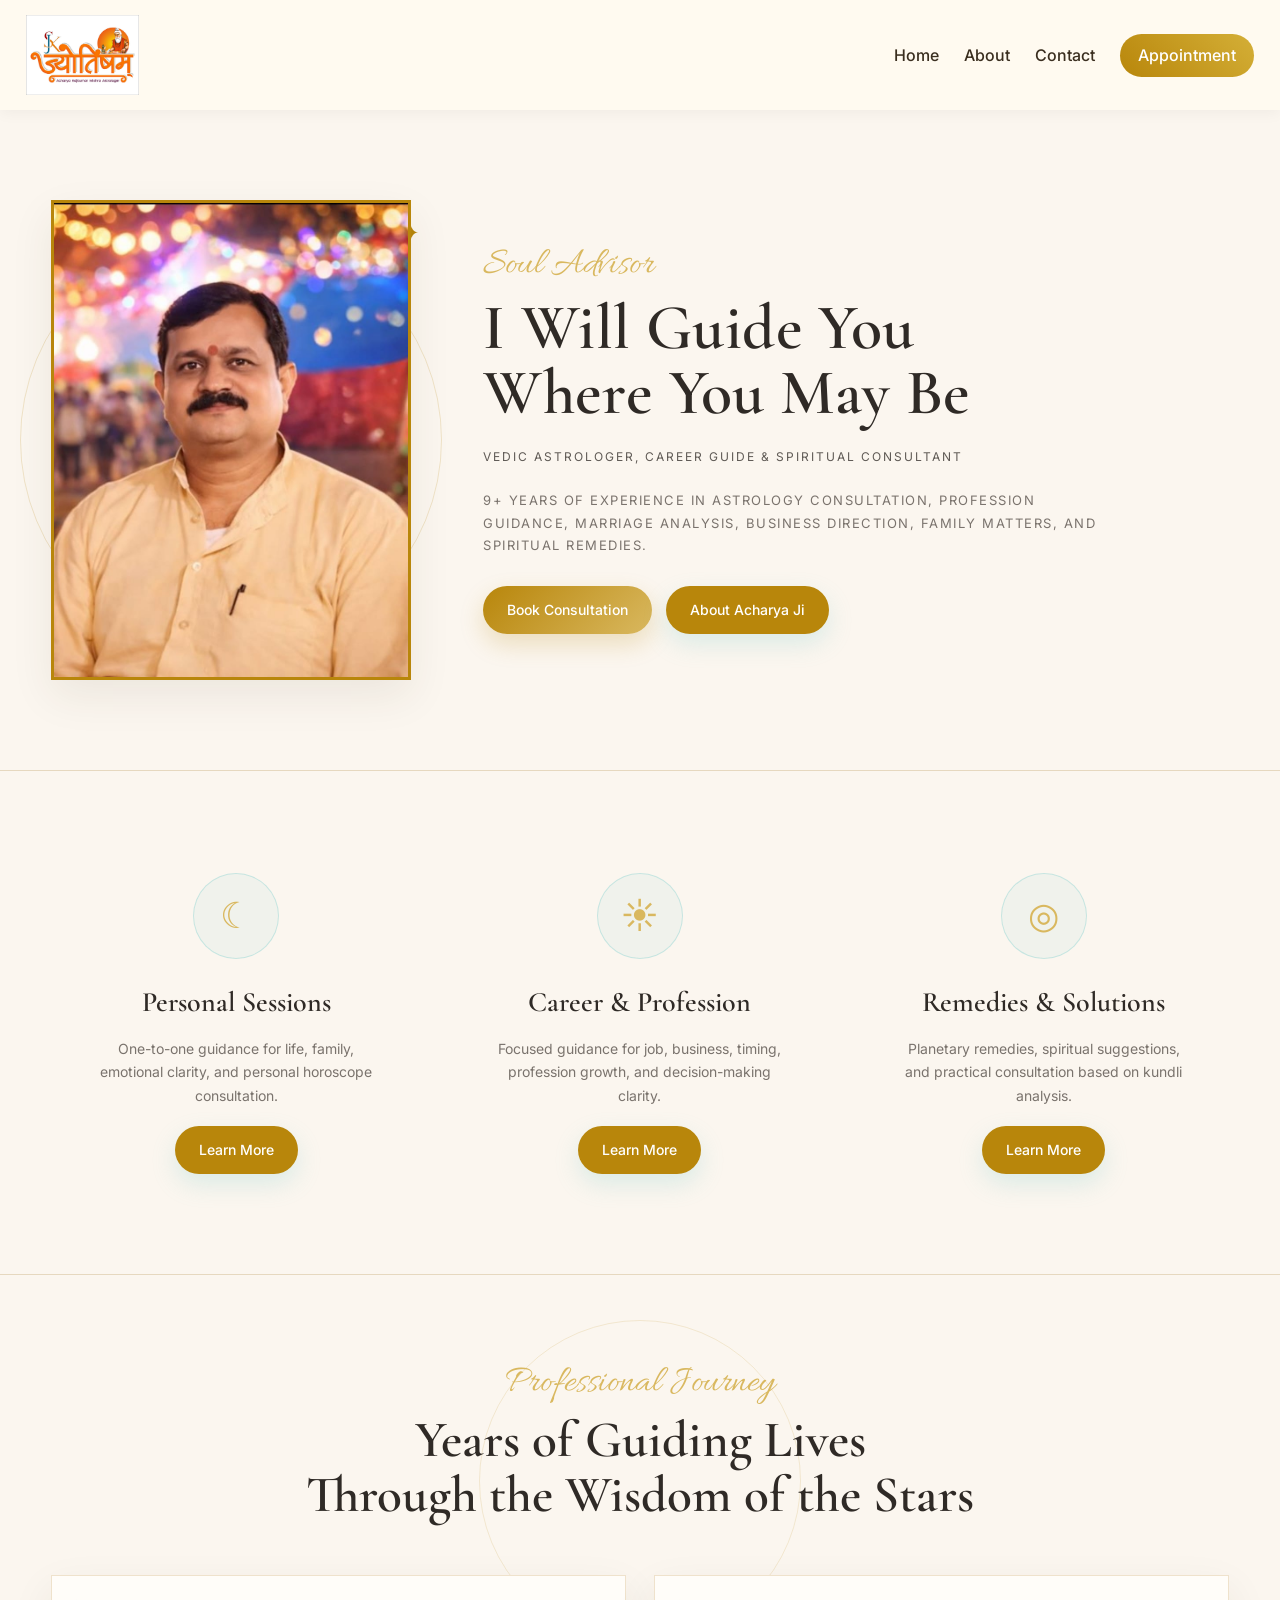
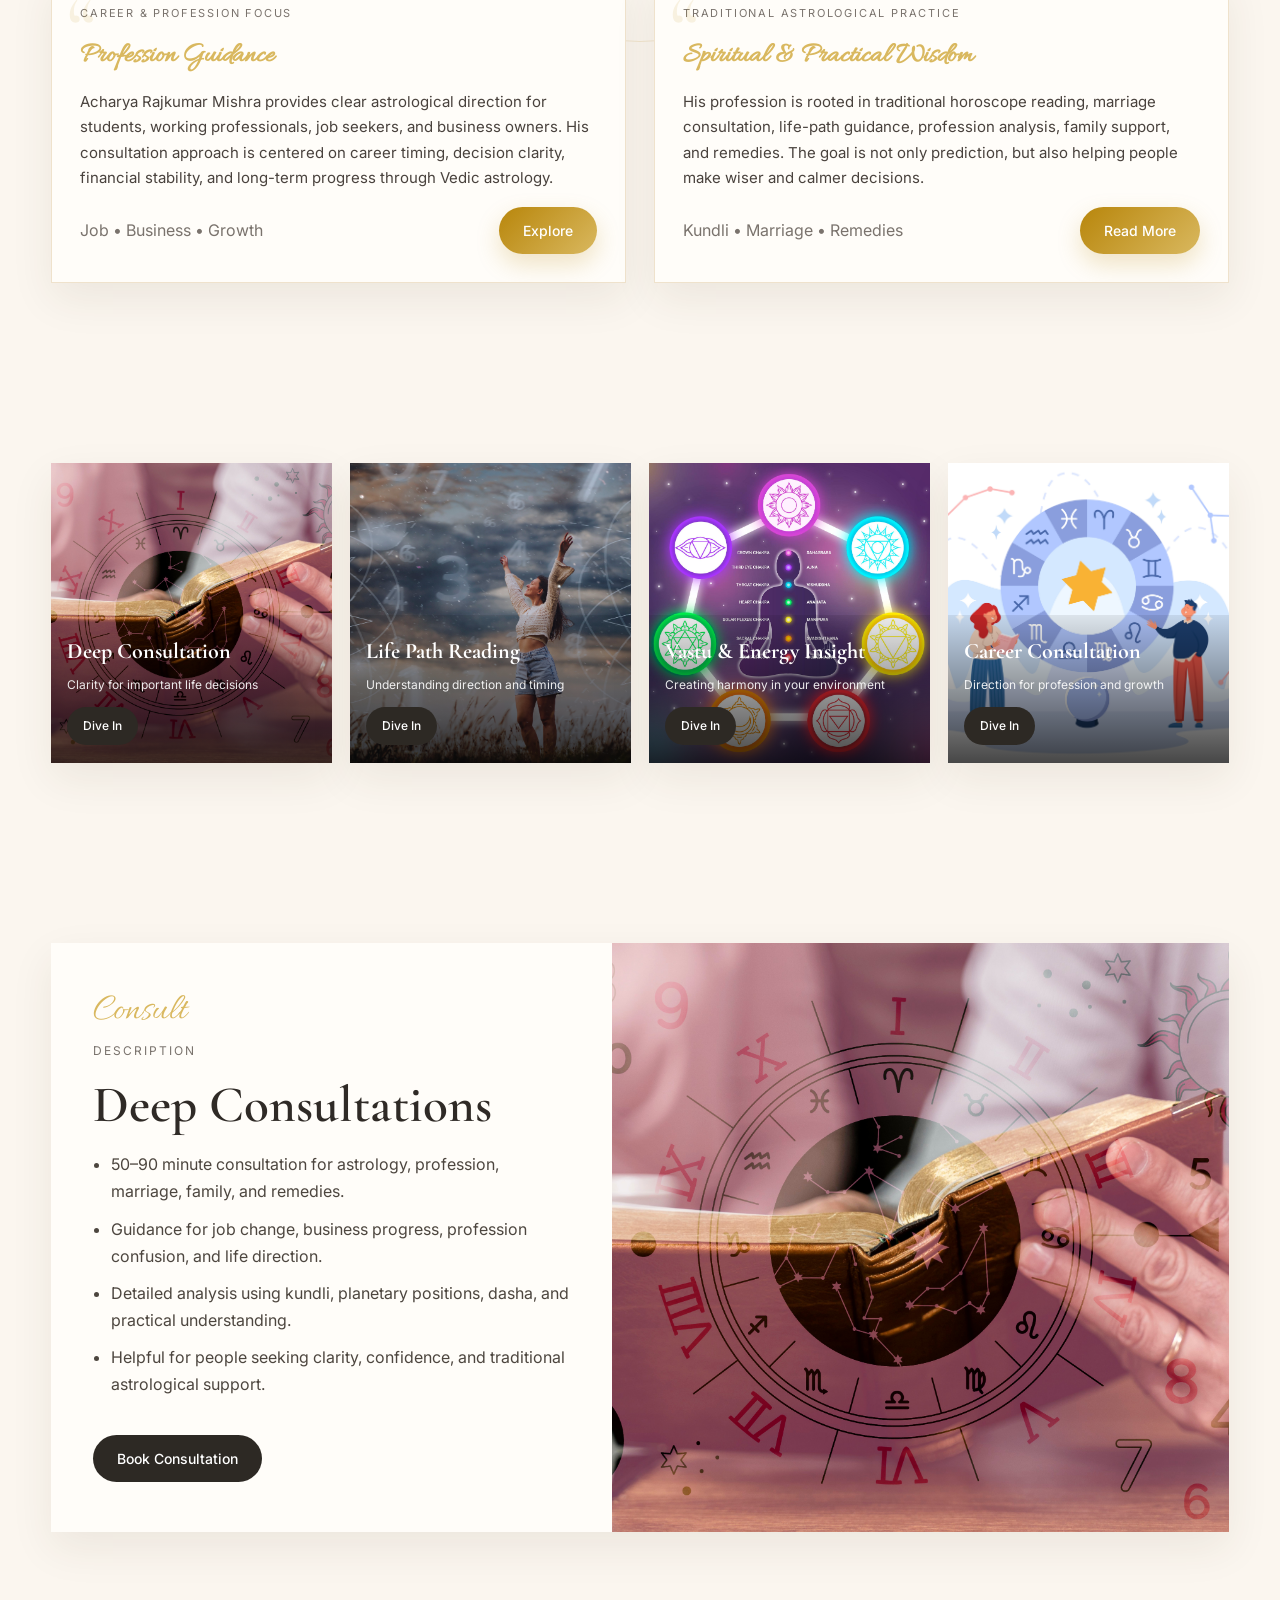
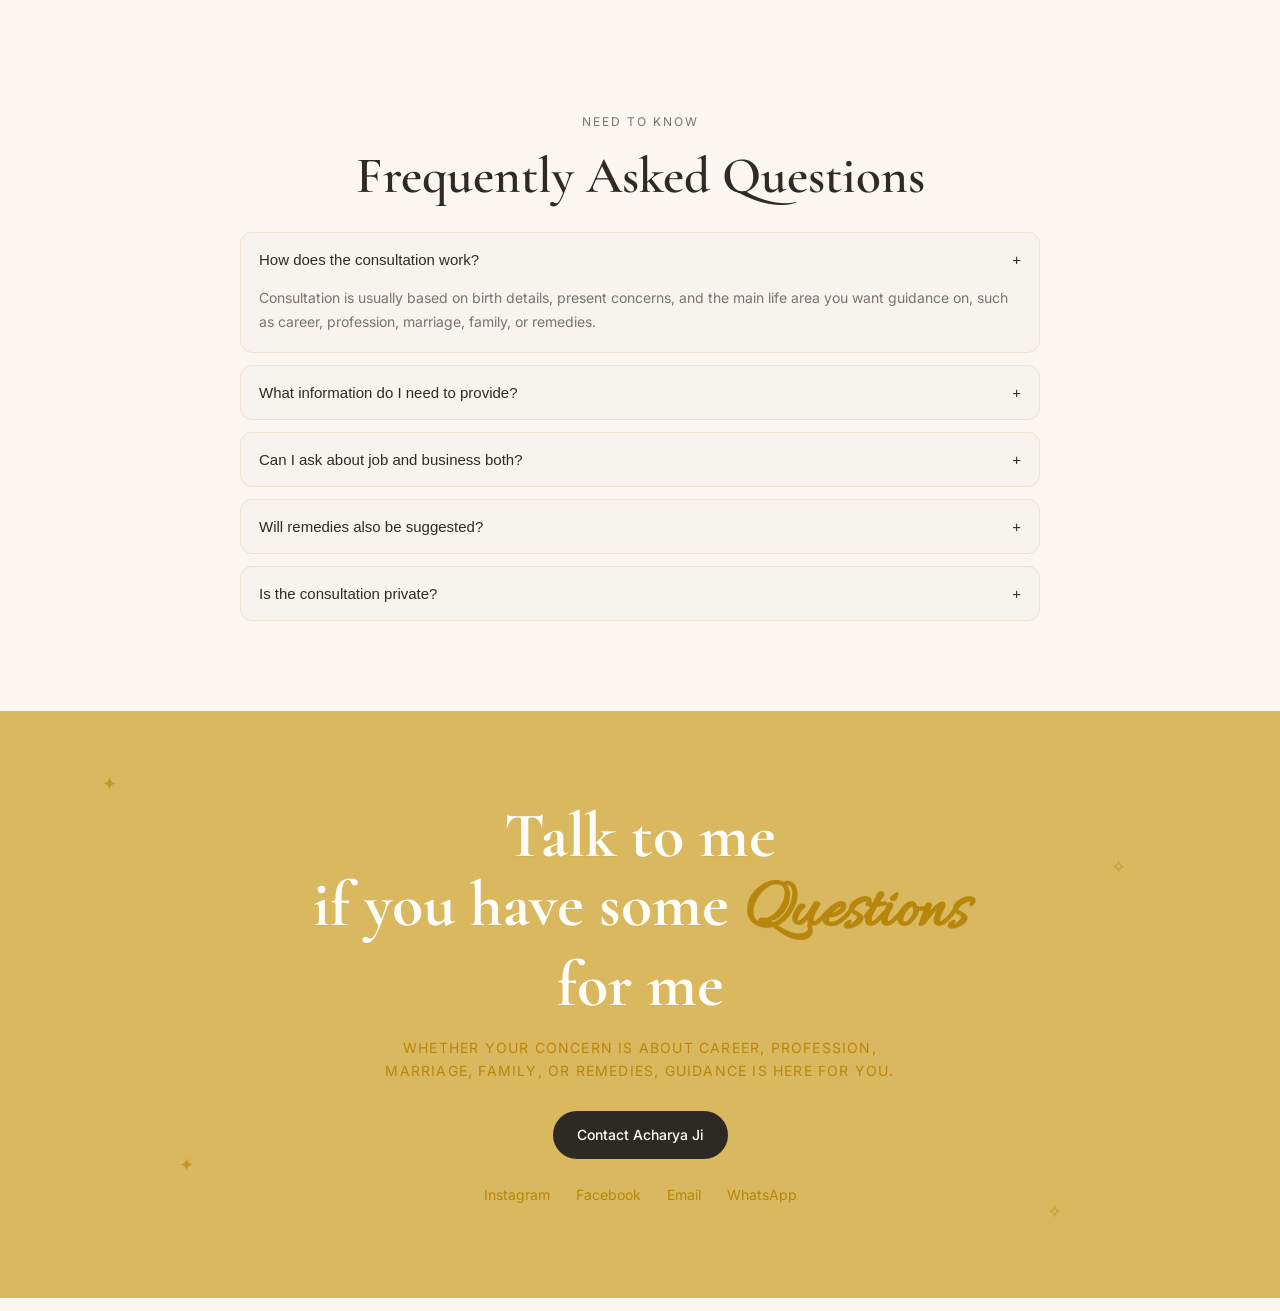
==== commit ca2f3e04: "Fix bugs" ====
--- a/about.html
+++ b/about.html
@@ -1,4 +1,4 @@
-<<<<<<< HEAD
+
 <!DOCTYPE html>
 <html lang="en">
 <head>
@@ -970,953 +970,3 @@
 
 
 </body>
-=======
-<!DOCTYPE html>
-<html lang="en">
-<head>
-  <meta charset="UTF-8" />
-  <meta name="viewport" content="width=device-width, initial-scale=1.0" />
-  <title>About Acharya Rajkumar Mishra</title>
-
-  <link rel="preconnect" href="https://fonts.googleapis.com">
-  <link rel="preconnect" href="https://fonts.gstatic.com" crossorigin>
-  <link href="https://fonts.googleapis.com/css2?family=Cormorant+Garamond:wght@400;500;600;700&family=Inter:wght@400;500;600&family=Allura&display=swap" rel="stylesheet">
-
-  <style>
-    :root{
-      --bg:#fbf6ef;
-      --bg-soft:#f6efe5;
-      --card:#fffdf9;
-      --text:#2f2a26;
-      --muted:#7a736d;
-      --gold:#b8860b;
-      --gold-soft:#d9b85f;
-      --teal:#b8860b;
-      --teal-dark:#d9b85f;
-      --line:#e6d8bf;
-      --shadow:0 16px 40px rgba(62, 46, 22, 0.08);
-      --radius:24px;
-    }
-
-    *{
-      margin:0;
-      padding:0;
-      box-sizing:border-box;
-    }
-
-    body{
-      font-family:"Inter",sans-serif;
-      background:var(--bg);
-      color:var(--text);
-      line-height:1.7;
-      overflow-x:hidden;
-    }
-
-    img{
-      display:block;
-      max-width:100%;
-    }
-
-    a{
-      text-decoration:none;
-    }
-
-    .container{
-      width:min(1180px, 92%);
-      margin:auto;
-    }
-
-    .section{
-      padding:90px 0;
-      position:relative;
-    }
-
-    .section-line{
-      border-top:1px solid var(--line);
-    }
-
-    .script-title{
-      font-family:"Allura",cursive;
-      color:var(--teal-dark);
-      font-size:38px;
-      line-height:1;
-      margin-bottom:10px;
-    }
-
-    .serif-title{
-      font-family:"Cormorant Garamond",serif;
-      font-size:clamp(38px, 5vw, 72px);
-      line-height:1.02;
-      font-weight:600;
-      letter-spacing:.4px;
-    }
-
-    .serif-subtitle{
-      font-family:"Cormorant Garamond",serif;
-      font-size:clamp(32px,4vw,56px);
-      line-height:1.08;
-      font-weight:600;
-    }
-
-    .small-label{
-      text-transform:uppercase;
-      letter-spacing:2px;
-      font-size:12px;
-      color:var(--muted);
-      margin-bottom:16px;
-    }
-
-    .muted{
-      color:var(--muted);
-    }
-
-    .btn{
-      display:inline-flex;
-      align-items:center;
-      justify-content:center;
-      padding:12px 24px;
-      border-radius:999px;
-      font-size:14px;
-      font-weight:500;
-      transition:.3s ease;
-      border:none;
-      cursor:pointer;
-    }
-
-    .btn-primary{
-      background:linear-gradient(135deg,var(--gold),var(--gold-soft));
-      color:#fff;
-      box-shadow:0 10px 24px rgba(184,134,11,0.22);
-    }
-
-    .btn-primary:hover{
-      transform:translateY(-2px);
-      opacity:.95;
-    }
-
-    .btn-secondary{
-      background:var(--teal);
-      color:#fff;
-      box-shadow:0 10px 24px rgba(120,202,202,0.24);
-    }
-
-    .btn-secondary:hover{
-      background:var(--teal-dark);
-      transform:translateY(-2px);
-    }
-
-    .btn-dark{
-      background:#2d2924;
-      color:#fff;
-    }
-
-    .btn-dark:hover{
-      transform:translateY(-2px);
-    }
-
-    /* HERO */
-    .hero-grid{
-      display:grid;
-      grid-template-columns:360px 1fr;
-      gap:72px;
-      align-items:center;
-    }
-
-    .hero-image-wrap{
-      position:relative;
-      max-width:360px;
-      margin:auto;
-    }
-
-    .hero-image-wrap::before{
-      content:"";
-      position:absolute;
-      width:420px;
-      height:420px;
-      border:1px solid rgba(184,134,11,0.18);
-      border-radius:50%;
-      top:50%;
-      left:50%;
-      transform:translate(-50%,-50%);
-    }
-
-    .hero-image-wrap::after{
-      content:"✦";
-      position:absolute;
-      right:-8px;
-      top:18px;
-      color:var(--teal);
-      font-size:18px;
-    }
-
-    .hero-image{
-      position:relative;
-      z-index:2;
-      height:480px;
-      width:100%;
-      object-fit:cover;
-      border:3px solid var(--teal);
-      box-shadow:var(--shadow);
-      background:#ddd;
-    }
-
-    .hero-content{
-      max-width:650px;
-    }
-
-    .hero-mini{
-      margin-top:22px;
-      font-size:12px;
-      text-transform:uppercase;
-      letter-spacing:2px;
-      color:#5f5a55;
-    }
-
-    .hero-meta{
-      margin-top:22px;
-      font-size:13px;
-      text-transform:uppercase;
-      letter-spacing:1.5px;
-      color:var(--muted);
-      max-width:620px;
-    }
-
-    .hero-actions{
-      margin-top:30px;
-      display:flex;
-      gap:14px;
-      flex-wrap:wrap;
-    }
-
-    /* FEATURE CARDS */
-    .three-cards{
-      display:grid;
-      grid-template-columns:repeat(3,1fr);
-      gap:34px;
-      text-align:center;
-    }
-
-    .info-card{
-      padding:12px 10px 10px;
-    }
-
-    .info-icon{
-      width:86px;
-      height:86px;
-      margin:0 auto 20px;
-      border-radius:50%;
-      display:grid;
-      place-items:center;
-      border:1px solid rgba(120,202,202,0.35);
-      background:rgba(120,202,202,0.08);
-      color:var(--teal-dark);
-      font-size:36px;
-    }
-
-    .info-card h4{
-      font-family:"Cormorant Garamond",serif;
-      font-size:28px;
-      font-weight:600;
-      margin-bottom:10px;
-    }
-
-    .info-card p{
-      max-width:300px;
-      margin:0 auto 18px;
-      font-size:14px;
-      color:var(--muted);
-    }
-
-    /* CENTER HEADING */
-    .center-intro{
-      text-align:center;
-      max-width:860px;
-      margin:0 auto 52px;
-      position:relative;
-    }
-
-    .center-intro::before{
-      content:"";
-      position:absolute;
-      width:320px;
-      height:320px;
-      border:1px solid rgba(184,134,11,0.14);
-      border-radius:50%;
-      left:50%;
-      top:-45px;
-      transform:translateX(-50%);
-      z-index:0;
-    }
-
-    .center-intro > *{
-      position:relative;
-      z-index:1;
-    }
-
-    /* STORY / CAREER */
-    .story-grid{
-      display:grid;
-      grid-template-columns:1fr 1fr;
-      gap:28px;
-    }
-
-    .story-card{
-      background:var(--card);
-      border:1px solid #efe2cc;
-      padding:28px;
-      box-shadow:var(--shadow);
-      position:relative;
-      overflow:hidden;
-    }
-
-    .story-card::before{
-      content:"“";
-      position:absolute;
-      left:14px;
-      top:-24px;
-      font-family:"Cormorant Garamond",serif;
-      font-size:90px;
-      color:rgba(184,134,11,0.10);
-    }
-
-    .story-tag{
-      font-size:11px;
-      letter-spacing:1.8px;
-      text-transform:uppercase;
-      color:var(--muted);
-      margin-bottom:10px;
-    }
-
-    .story-card h5{
-      font-family:"Allura",cursive;
-      font-size:28px;
-      color:var(--teal-dark);
-      margin-bottom:8px;
-    }
-
-    .story-card p{
-      color:#49423d;
-      font-size:15px;
-    }
-
-    .story-footer{
-      margin-top:16px;
-      display:flex;
-      justify-content:space-between;
-      align-items:center;
-      gap:10px;
-      flex-wrap:wrap;
-    }
-
-    /* IMAGE GALLERY */
-    .service-gallery{
-      display:grid;
-      grid-template-columns:repeat(4,1fr);
-      gap:18px;
-    }
-
-    .service-tile{
-      min-height:300px;
-      position:relative;
-      overflow:hidden;
-      background:#ddd;
-      box-shadow:var(--shadow);
-    }
-
-    .service-tile img{
-      width:100%;
-      height:100%;
-      object-fit:cover;
-      transition:.5s ease;
-    }
-
-    .service-tile:hover img{
-      transform:scale(1.05);
-    }
-
-    .service-overlay{
-      position:absolute;
-      inset:auto 0 0 0;
-      padding:18px 16px;
-      background:linear-gradient(to top, rgba(0,0,0,0.72), rgba(0,0,0,0.08));
-      color:#fff;
-    }
-
-    .service-overlay h4{
-      font-family:"Cormorant Garamond",serif;
-      font-size:22px;
-      margin-bottom:4px;
-    }
-
-    .service-overlay p{
-      font-size:12px;
-      margin-bottom:12px;
-      opacity:.9;
-    }
-
-    .service-overlay .btn{
-      padding:9px 16px;
-      font-size:12px;
-    }
-
-    /* CONSULT */
-    .consult-grid{
-      display:grid;
-      grid-template-columns:1fr 1.1fr;
-      min-height:500px;
-      background:var(--card);
-      box-shadow:var(--shadow);
-      overflow:hidden;
-    }
-
-    .consult-content{
-      padding:50px 42px;
-      display:flex;
-      flex-direction:column;
-      justify-content:center;
-    }
-
-    .consult-content ul{
-      margin:18px 0 26px 18px;
-      color:#4d463f;
-    }
-
-    .consult-content li{
-      margin-bottom:10px;
-    }
-
-    .consult-image img{
-      width:100%;
-      height:100%;
-      object-fit:cover;
-    }
-
-    /* FAQ */
-    .faq-wrap{
-      max-width:800px;
-      margin:auto;
-      text-align:center;
-    }
-
-    .faq-list{
-      margin-top:28px;
-      display:flex;
-      flex-direction:column;
-      gap:12px;
-      text-align:left;
-    }
-
-    .faq-item{
-      background:#f7f4ef;
-      border:1px solid #eee2d2;
-      border-radius:12px;
-      overflow:hidden;
-    }
-
-    .faq-question{
-      width:100%;
-      background:transparent;
-      border:none;
-      padding:18px 18px;
-      text-align:left;
-      display:flex;
-      justify-content:space-between;
-      gap:12px;
-      font-size:15px;
-      font-weight:500;
-      color:#2f2a26;
-      cursor:pointer;
-    }
-
-    .faq-answer{
-      display:none;
-      padding:0 18px 18px;
-      color:var(--muted);
-      font-size:14px;
-    }
-
-    .faq-item.active .faq-answer{
-      display:block;
-    }
-
-    /* CTA */
-    .cta-section{
-      background:#d9b85f;
-      text-align:center;
-      padding:90px 0;
-      position:relative;
-      overflow:hidden;
-    }
-
-    .cta-title{
-      font-family:"Cormorant Garamond",serif;
-      font-size:clamp(36px,5vw,64px);
-      line-height:1.08;
-      color:#fffdf7;
-      text-shadow:0 1px 0 rgba(0,0,0,0.03);
-    }
-
-    .cta-title span{
-      font-family:"Allura",cursive;
-      color:#b8860b;
-      font-size:1.08em;
-    }
-
-    .cta-text{
-      margin:16px auto 28px;
-      max-width:540px;
-      color:#b8860b;
-      font-size:14px;
-      text-transform:uppercase;
-      letter-spacing:1.2px;
-    }
-
-    .contact-links{
-      display:flex;
-      justify-content:center;
-      flex-wrap:wrap;
-      gap:26px;
-      margin-top:24px;
-    }
-
-    .contact-links a{
-      color:#b8860b;
-      font-size:14px;
-      border-bottom:1px solid transparent;
-      transition:.3s ease;
-    }
-
-    .contact-links a:hover{
-      border-color:#b8860b;
-    }
-
-    .floating-star{
-      position:absolute;
-      color:var(--teal);
-      opacity:.65;
-      font-size:18px;
-      animation:floatStar 6s ease-in-out infinite;
-      pointer-events:none;
-    }
-
-    .star-1{ top:10%; left:8%; }
-    .star-2{ top:24%; right:12%; animation-delay:1.2s; }
-    .star-3{ bottom:20%; left:14%; animation-delay:2s; }
-    .star-4{ bottom:12%; right:17%; animation-delay:3s; }
-
-    @keyframes floatStar{
-      0%,100%{ transform:translateY(0) rotate(0deg); }
-      50%{ transform:translateY(-12px) rotate(12deg); }
-    }
-
-    @media (max-width:1100px){
-      .hero-grid{
-        grid-template-columns:320px 1fr;
-        gap:42px;
-      }
-
-      .service-gallery{
-        grid-template-columns:repeat(2,1fr);
-      }
-    }
-
-    @media (max-width:900px){
-      .hero-grid,
-      .story-grid,
-      .consult-grid{
-        grid-template-columns:1fr;
-      }
-
-      .hero-content{
-        text-align:center;
-        margin:auto;
-      }
-
-      .hero-actions{
-        justify-content:center;
-      }
-
-      .three-cards{
-        grid-template-columns:1fr;
-      }
-
-      .consult-content{
-        order:2;
-      }
-
-      .consult-image{
-        order:1;
-        min-height:340px;
-      }
-    }
-
-    @media (max-width:640px){
-      .section{
-        padding:70px 0;
-      }
-
-      .service-gallery{
-        grid-template-columns:1fr;
-      }
-
-      .hero-image{
-        height:400px;
-      }
-
-      .consult-content{
-        padding:34px 24px;
-      }
-    }
-
-    /* NAVBAR */
-        .navbar {
-            width: 100%;
-            background: #fffaf0;
-            padding: 15px 2%;
-            position: sticky;
-            top: 0;
-            z-index: 100;
-            transition: 0.3s ease;
-            box-shadow: 0 2px 15px rgba(0, 0, 0, 0.05);
-            margin-bottom: 1%;
-            margin-top: -1%;
-        }
-
-        .nav-container {
-            display: flex;
-            justify-content: space-between;
-            align-items: center;
-        }
-
-        /* LOGO */
-        .logo img {
-            height: 80px;
-            width: auto;
-        }
-
-        /* MENU */
-        .nav-menu {
-            display: flex;
-            align-items: center;
-            gap: 25px;
-        }
-
-        .nav-menu a {
-            text-decoration: none;
-            color: #3a2e1f;
-            font-weight: 500;
-            transition: 0.3s ease;
-        }
-
-        .nav-menu a:hover {
-            color: #b8860b;
-        }
-
-        /* APPOINTMENT BUTTON */
-        .nav-btn {
-            background: linear-gradient(45deg, #b8860b, #d4af37);
-            color: white !important;
-            padding: 8px 18px;
-            border-radius: 25px;
-            font-weight: 600;
-            transition: 0.3s ease;
-        }
-
-        .nav-btn:hover {
-            transform: translateY(-2px);
-            box-shadow: 0 6px 15px rgba(184, 134, 11, 0.4);
-        }
-
-        /* MOBILE TOGGLE */
-        .menu-toggle {
-            display: none;
-            font-size: 28px;
-            cursor: pointer;
-            color: #3a2e1f;
-        }
-
-        /* RESPONSIVE */
-        @media (max-width: 992px) {
-
-            .nav-menu {
-                position: absolute;
-                top: 80px;
-                right: 0;
-                background: #fffaf0;
-                flex-direction: column;
-                width: 250px;
-                padding: 25px;
-                box-shadow: -5px 10px 25px rgba(0, 0, 0, 0.1);
-                display: none;
-                border-radius: 0 0 0 15px;
-            }
-
-            .nav-menu.active {
-                display: flex;
-            }
-
-            .menu-toggle {
-                display: block;
-            }
-        }
-
-  </style>
-</head>
-<body>
-
-  <!-- NAVBAR -->
-    <header class="navbar">
-        <div class="nav-container">
-
-            <!-- LOGO LEFT -->
-            <div class="logo">
-                <img src="images/WhatsApp Image 2026-03-04 at 14.30.59.jpeg" alt="Astrology Logo">
-            </div>
-
-            <!-- MENU -->
-            <nav class="nav-menu" id="navMenu">
-                <a href="index.html">Home</a>
-                <a href="about.html">About</a>
-                <!-- <a href="#courses">Courses</a> -->
-                <!-- <a href="#planets">Planets</a> -->
-                <a href="contact.html">Contact</a>
-                <a href="index.html#appointment" class="nav-btn">Appointment</a>
-            </nav>
-
-            <!-- MOBILE MENU ICON -->
-            <div class="menu-toggle" id="menuToggle">
-                ☰
-            </div>
-
-        </div>
-    </header>
-
-  <section class="section">
-    <div class="container hero-grid">
-      <div class="hero-image-wrap">
-        <img class="hero-image" src="images/Acharya Rajkumar Mishra Photo.png" alt="Acharya Rajkumar Mishra portrait placeholder">
-      </div>
-
-      <div class="hero-content">
-        <div class="script-title">Soul Advisor</div>
-        <h1 class="serif-title">I Will Guide You<br>Where You May Be</h1>
-
-        <div class="hero-mini">Vedic Astrologer, Career Guide & Spiritual Consultant</div>
-
-        <p class="hero-meta">
-          9+ years of experience in astrology consultation, profession guidance,
-          marriage analysis, business direction, family matters, and spiritual remedies.
-        </p>
-
-        <div class="hero-actions">
-          <a href="contact.html" class="btn btn-primary">Book Consultation</a>
-          <a href="about.html" class="btn btn-secondary">About Acharya Ji</a>
-        </div>
-      </div>
-    </div>
-  </section>
-
-  <section class="section section-line">
-    <div class="container three-cards">
-      <div class="info-card">
-        <div class="info-icon">☾</div>
-        <h4>Personal Sessions</h4>
-        <p>One-to-one guidance for life, family, emotional clarity, and personal horoscope consultation.</p>
-        <a href="#" class="btn btn-secondary">Learn More</a>
-      </div>
-
-      <div class="info-card">
-        <div class="info-icon">☀</div>
-        <h4>Career & Profession</h4>
-        <p>Focused guidance for job, business, timing, profession growth, and decision-making clarity.</p>
-        <a href="#" class="btn btn-secondary">Learn More</a>
-      </div>
-
-      <div class="info-card">
-        <div class="info-icon">◎</div>
-        <h4>Remedies & Solutions</h4>
-        <p>Planetary remedies, spiritual suggestions, and practical consultation based on kundli analysis.</p>
-        <a href="#" class="btn btn-secondary">Learn More</a>
-      </div>
-    </div>
-  </section>
-
-  <section class="section section-line">
-    <div class="container">
-      <div class="center-intro">
-        <div class="script-title">Professional Journey</div>
-        <h2 class="serif-subtitle">Years of Guiding Lives<br>Through the Wisdom of the Stars</h2>
-      </div>
-
-      <div class="story-grid">
-        <div class="story-card">
-          <div class="story-tag">Career & Profession Focus</div>
-          <h5>Profession Guidance</h5>
-          <p>
-            Acharya Rajkumar Mishra provides clear astrological direction for students,
-            working professionals, job seekers, and business owners. His consultation
-            approach is centered on career timing, decision clarity, financial stability,
-            and long-term progress through Vedic astrology.
-          </p>
-          <div class="story-footer">
-            <span class="muted">Job • Business • Growth</span>
-            <a href="#" class="btn btn-primary">Explore</a>
-          </div>
-        </div>
-
-        <div class="story-card">
-          <div class="story-tag">Traditional Astrological Practice</div>
-          <h5>Spiritual & Practical Wisdom</h5>
-          <p>
-            His profession is rooted in traditional horoscope reading, marriage consultation,
-            life-path guidance, profession analysis, family support, and remedies.
-            The goal is not only prediction, but also helping people make wiser and calmer decisions.
-          </p>
-          <div class="story-footer">
-            <span class="muted">Kundli • Marriage • Remedies</span>
-            <a href="contact.html" class="btn btn-primary">Read More</a>
-          </div>
-        </div>
-      </div>
-    </div>
-  </section>
-
-  <section class="section">
-    <div class="container service-gallery">
-      <div class="service-tile">
-        <img src="images/Deep Consultation.jpg" alt="Astrology consultation setup">
-        <div class="service-overlay">
-          <h4>Deep Consultation</h4>
-          <p>Clarity for important life decisions</p>
-          <a href="#" class="btn btn-dark">Dive In</a>
-        </div>
-      </div>
-
-      <div class="service-tile">
-        <img src="images/Life Path Reading.jpg" alt="Spiritual notes and cards">
-        <div class="service-overlay">
-          <h4>Life Path Reading</h4>
-          <p>Understanding direction and timing</p>
-          <a href="#" class="btn btn-dark">Dive In</a>
-        </div>
-      </div>
-
-      <div class="service-tile">
-        <img src="images/neon-body-chakras-concept-set/3964647.jpg" alt="Calm spiritual space">
-        <div class="service-overlay">
-          <h4>Vastu & Energy Insight</h4>
-          <p>Creating harmony in your environment</p>
-          <a href="#" class="btn btn-dark">Dive In</a>
-        </div>
-      </div>
-
-      <div class="service-tile">
-        <img src="images/tiny-characters-with-symbols-zodiac-signs-magic-ball-stars-constellations-woman-reading-horoscope-fl/Tiny characters with symbols of zodiac signs and magic ball.jpg" alt="Consultation desk aesthetic">
-        <div class="service-overlay">
-          <h4>Career Consultation</h4>
-          <p>Direction for profession and growth</p>
-          <a href="#" class="btn btn-dark">Dive In</a>
-        </div>
-      </div>
-    </div>
-  </section>
-
-  <section class="section">
-    <div class="container consult-grid">
-      <div class="consult-content">
-        <div class="script-title">Consult</div>
-        <div class="small-label">Description</div>
-        <h2 class="serif-subtitle">Deep Consultations</h2>
-
-        <ul>
-          <li>50–90 minute consultation for astrology, profession, marriage, family, and remedies.</li>
-          <li>Guidance for job change, business progress, profession confusion, and life direction.</li>
-          <li>Detailed analysis using kundli, planetary positions, dasha, and practical understanding.</li>
-          <li>Helpful for people seeking clarity, confidence, and traditional astrological support.</li>
-        </ul>
-
-        <div>
-          <a href="contact.html" class="btn btn-dark">Book Consultation</a>
-        </div>
-      </div>
-
-      <div class="consult-image">
-        <img src="images/Deep Consultation.jpg" alt="Consultation visual placeholder">
-      </div>
-    </div>
-  </section>
-
-  <section class="section">
-    <div class="container faq-wrap">
-      <div class="small-label">Need to Know</div>
-      <h2 class="serif-subtitle">Frequently Asked Questions</h2>
-
-      <div class="faq-list">
-        <div class="faq-item active">
-          <button class="faq-question">How does the consultation work? <span>+</span></button>
-          <div class="faq-answer">Consultation is usually based on birth details, present concerns, and the main life area you want guidance on, such as career, profession, marriage, family, or remedies.</div>
-        </div>
-
-        <div class="faq-item">
-          <button class="faq-question">What information do I need to provide? <span>+</span></button>
-          <div class="faq-answer">You can provide full name, date of birth, time of birth, place of birth, and your primary concern or question.</div>
-        </div>
-
-        <div class="faq-item">
-          <button class="faq-question">Can I ask about job and business both? <span>+</span></button>
-          <div class="faq-answer">Yes, both can be discussed depending on the consultation type and available time.</div>
-        </div>
-
-        <div class="faq-item">
-          <button class="faq-question">Will remedies also be suggested? <span>+</span></button>
-          <div class="faq-answer">Yes, according to the birth chart and issue, suitable remedies and practical suggestions can also be discussed.</div>
-        </div>
-
-        <div class="faq-item">
-          <button class="faq-question">Is the consultation private? <span>+</span></button>
-          <div class="faq-answer">Yes, consultation details are treated respectfully and kept private.</div>
-        </div>
-      </div>
-    </div>
-  </section>
-
-  <section class="cta-section">
-    <div class="floating-star star-1">✦</div>
-    <div class="floating-star star-2">✧</div>
-    <div class="floating-star star-3">✦</div>
-    <div class="floating-star star-4">✧</div>
-
-    <div class="container">
-      <h2 class="cta-title">Talk to me<br>if you have some <span>Questions</span><br>for me</h2>
-      <p class="cta-text">
-        Whether your concern is about career, profession, marriage, family, or remedies,
-        guidance is here for you.
-      </p>
-
-      <a href="#" class="btn btn-dark">Contact Acharya Ji</a>
-
-      <div class="contact-links">
-        <a href="#">Instagram</a>
-        <a href="#">Facebook</a>
-        <a href="#">Email</a>
-        <a href="#">WhatsApp</a>
-      </div>
-    </div>
-  </section>
-
-  <script>
-    const faqItems = document.querySelectorAll(".faq-item");
-
-    faqItems.forEach(item => {
-      const btn = item.querySelector(".faq-question");
-      btn.addEventListener("click", () => {
-        faqItems.forEach(other => {
-          if (other !== item) other.classList.remove("active");
-        });
-        item.classList.toggle("active");
-      });
-    });
-  </script>
-</body>
->>>>>>> 5429da74df68f4b2fbfb945f3a034bc54d9ecbc5
-</html>
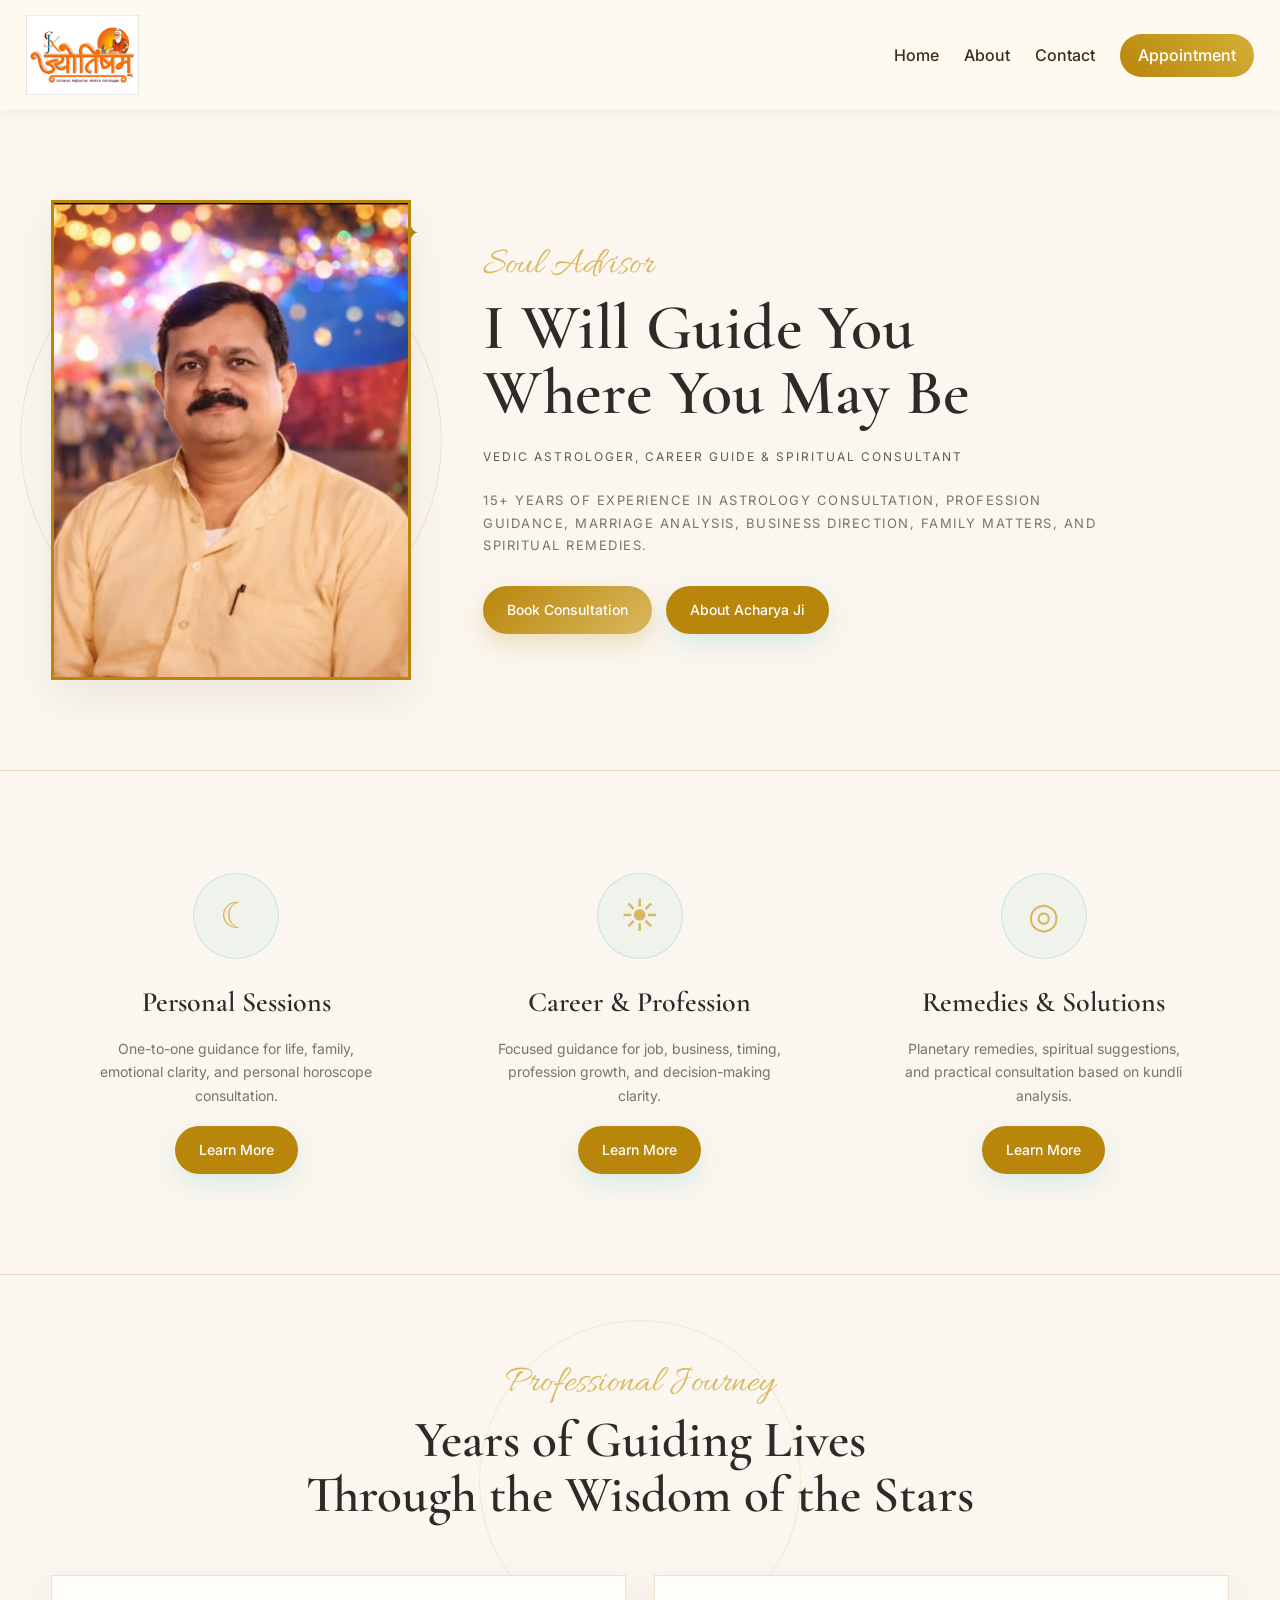
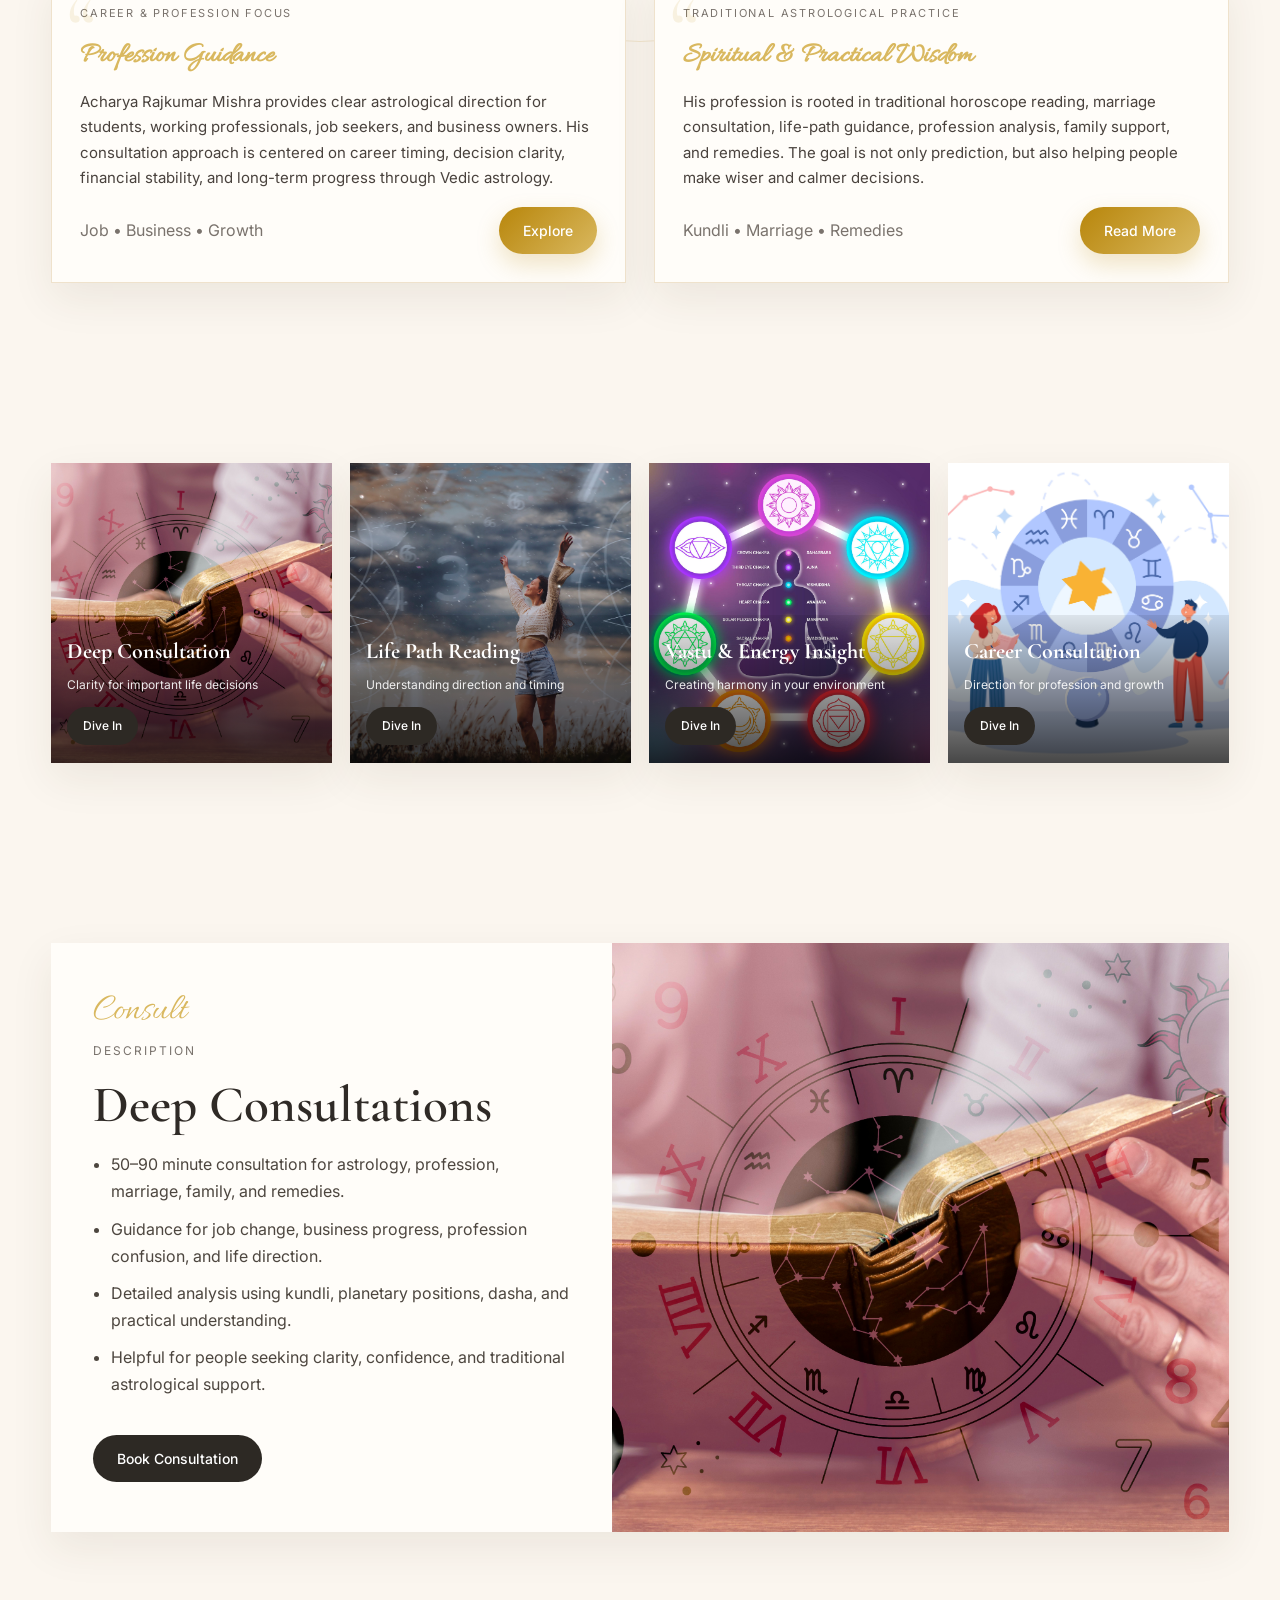
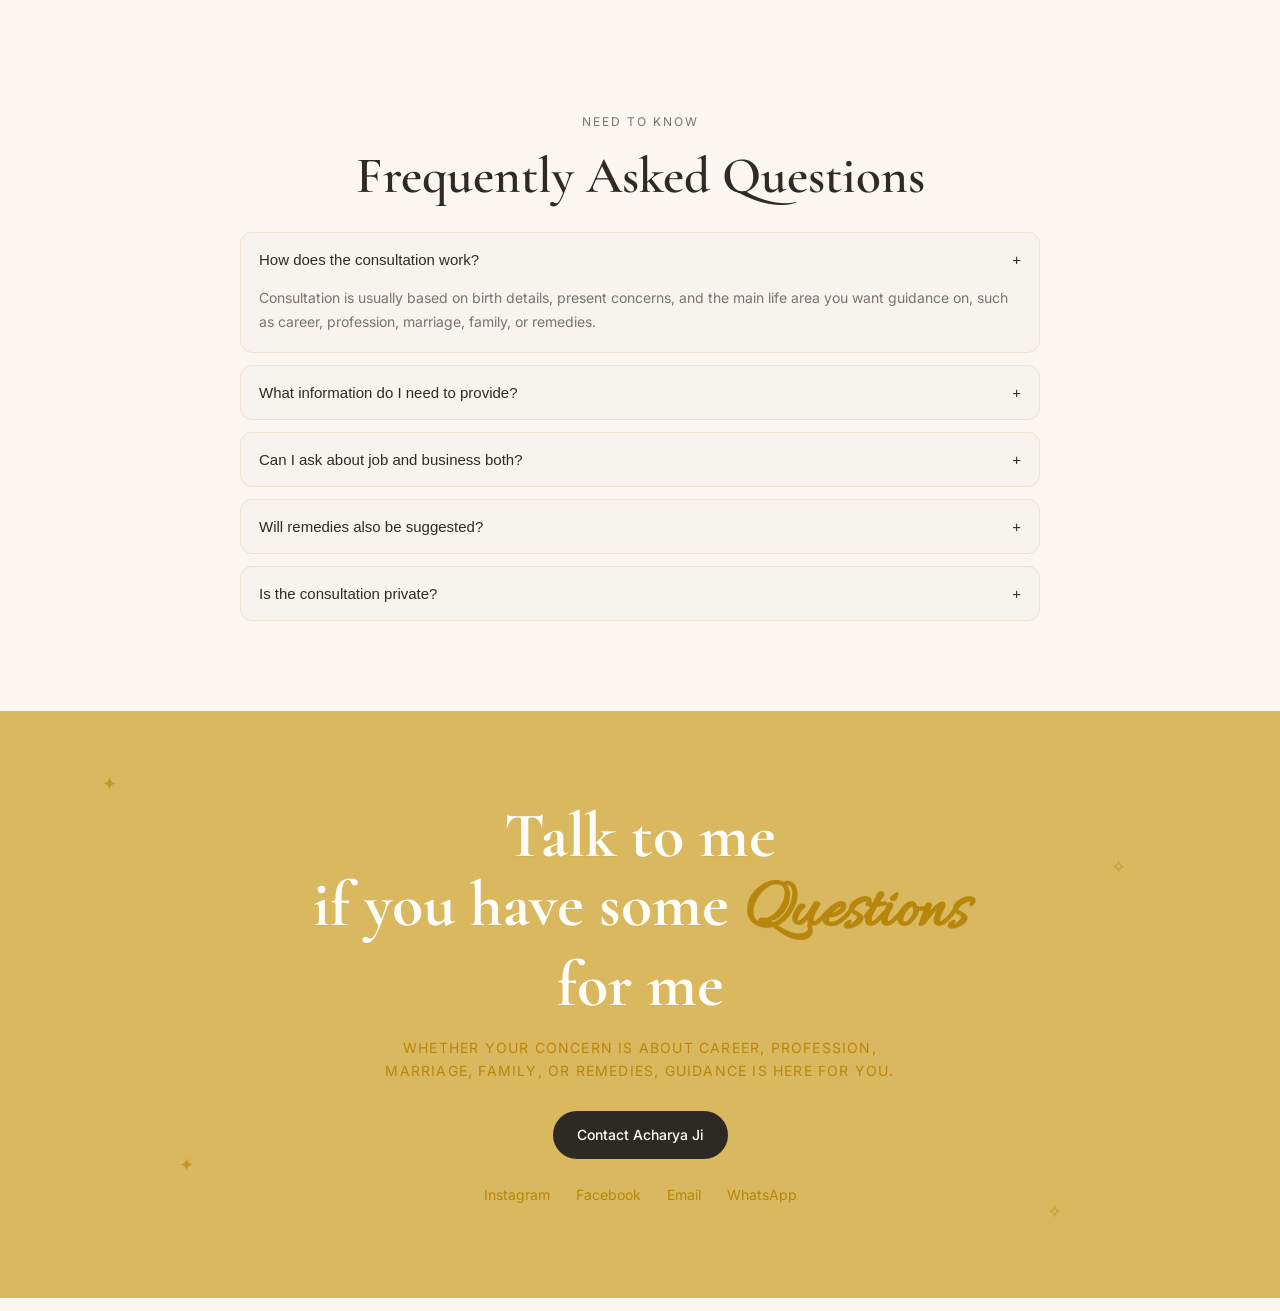
==== commit e7c72280: "about page" ====
--- a/about.html
+++ b/about.html
@@ -732,7 +732,7 @@
         <div class="hero-mini">Vedic Astrologer, Career Guide & Spiritual Consultant</div>
 
         <p class="hero-meta">
-          9+ years of experience in astrology consultation, profession guidance,
+          15+ years of experience in astrology consultation, profession guidance,
           marriage analysis, business direction, family matters, and spiritual remedies.
         </p>
 
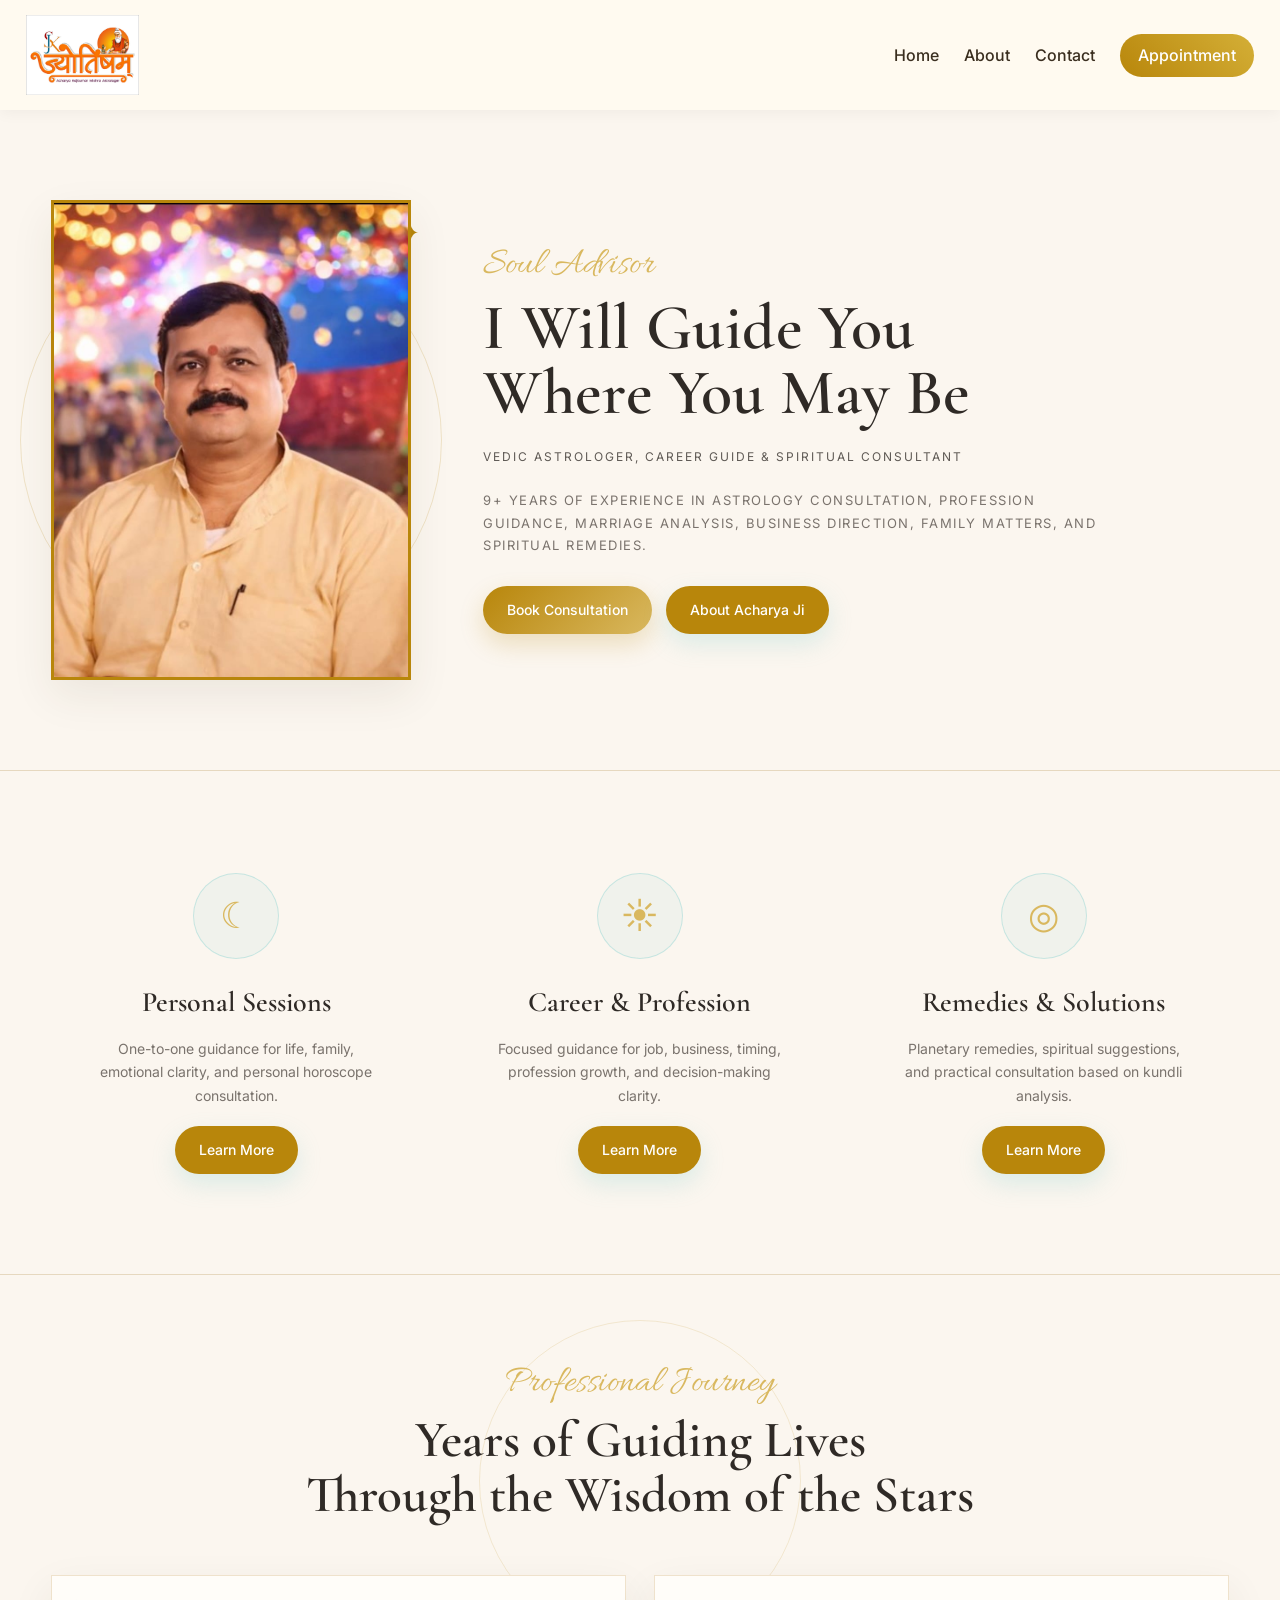
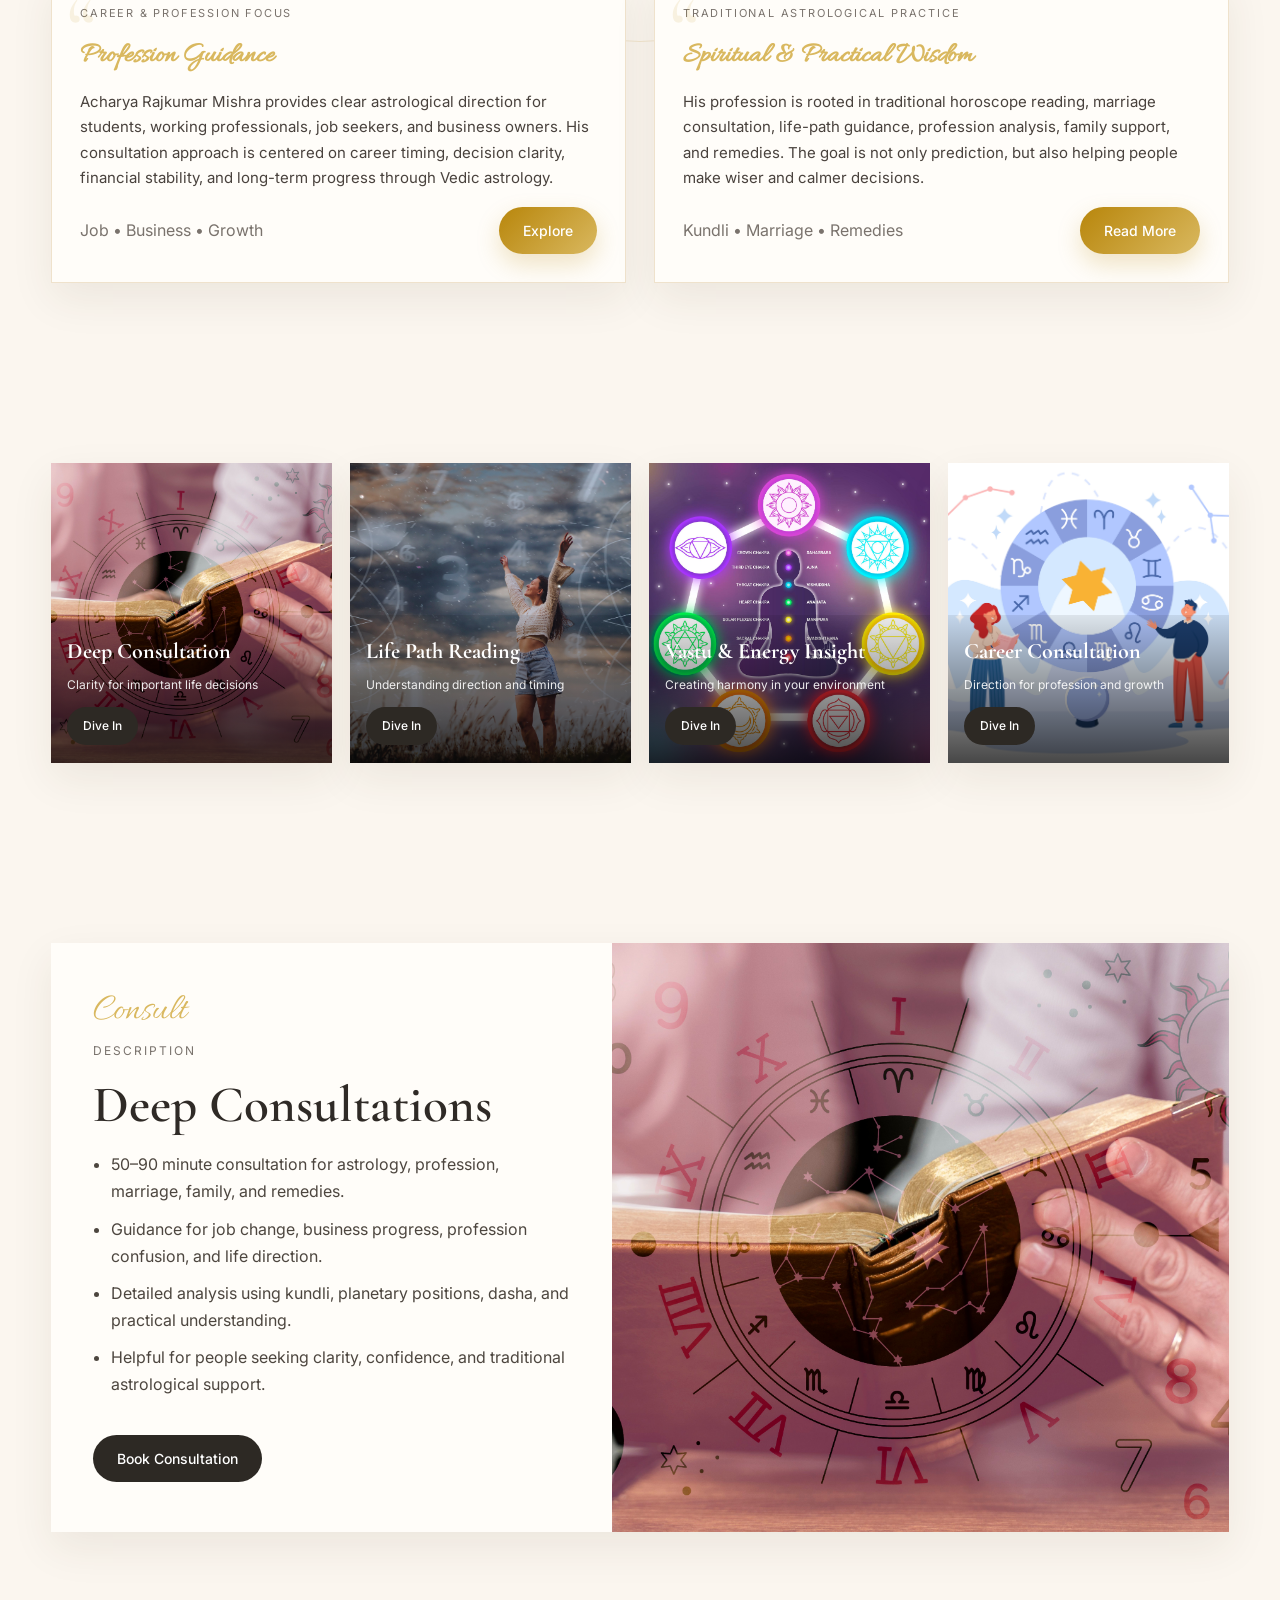
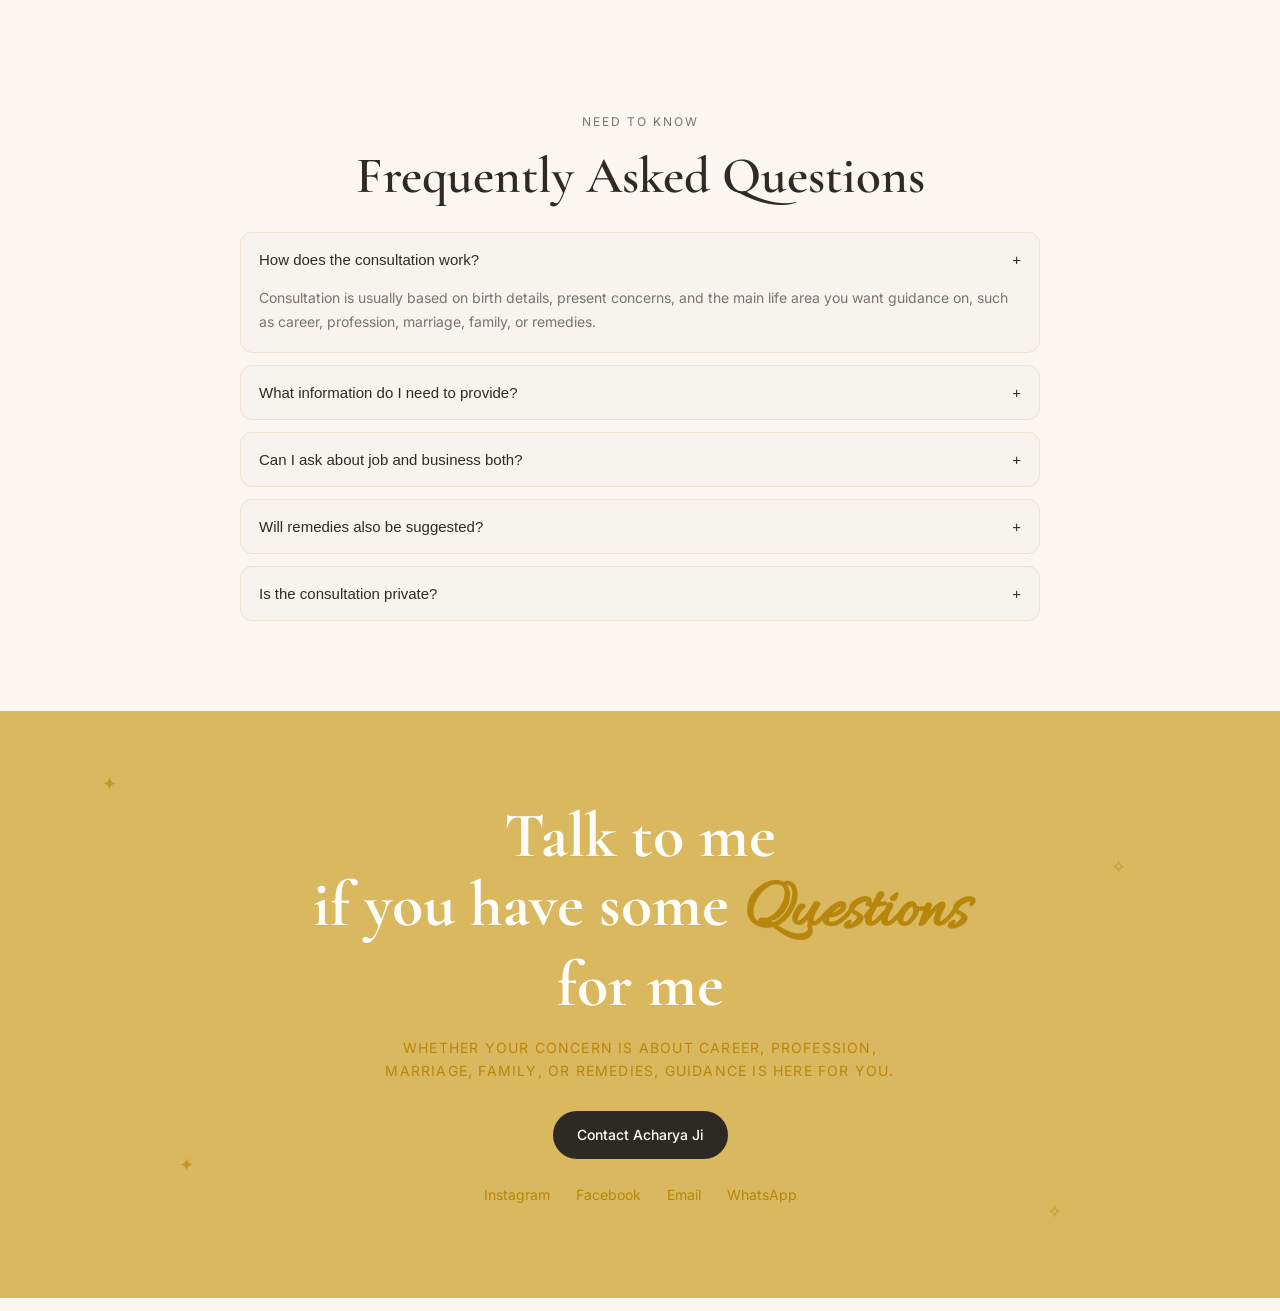
==== commit d5027ad4: "Error Fixed" ====
--- a/about.html
+++ b/about.html
@@ -732,7 +732,7 @@
         <div class="hero-mini">Vedic Astrologer, Career Guide & Spiritual Consultant</div>
 
         <p class="hero-meta">
-          15+ years of experience in astrology consultation, profession guidance,
+          9+ years of experience in astrology consultation, profession guidance,
           marriage analysis, business direction, family matters, and spiritual remedies.
         </p>
 
